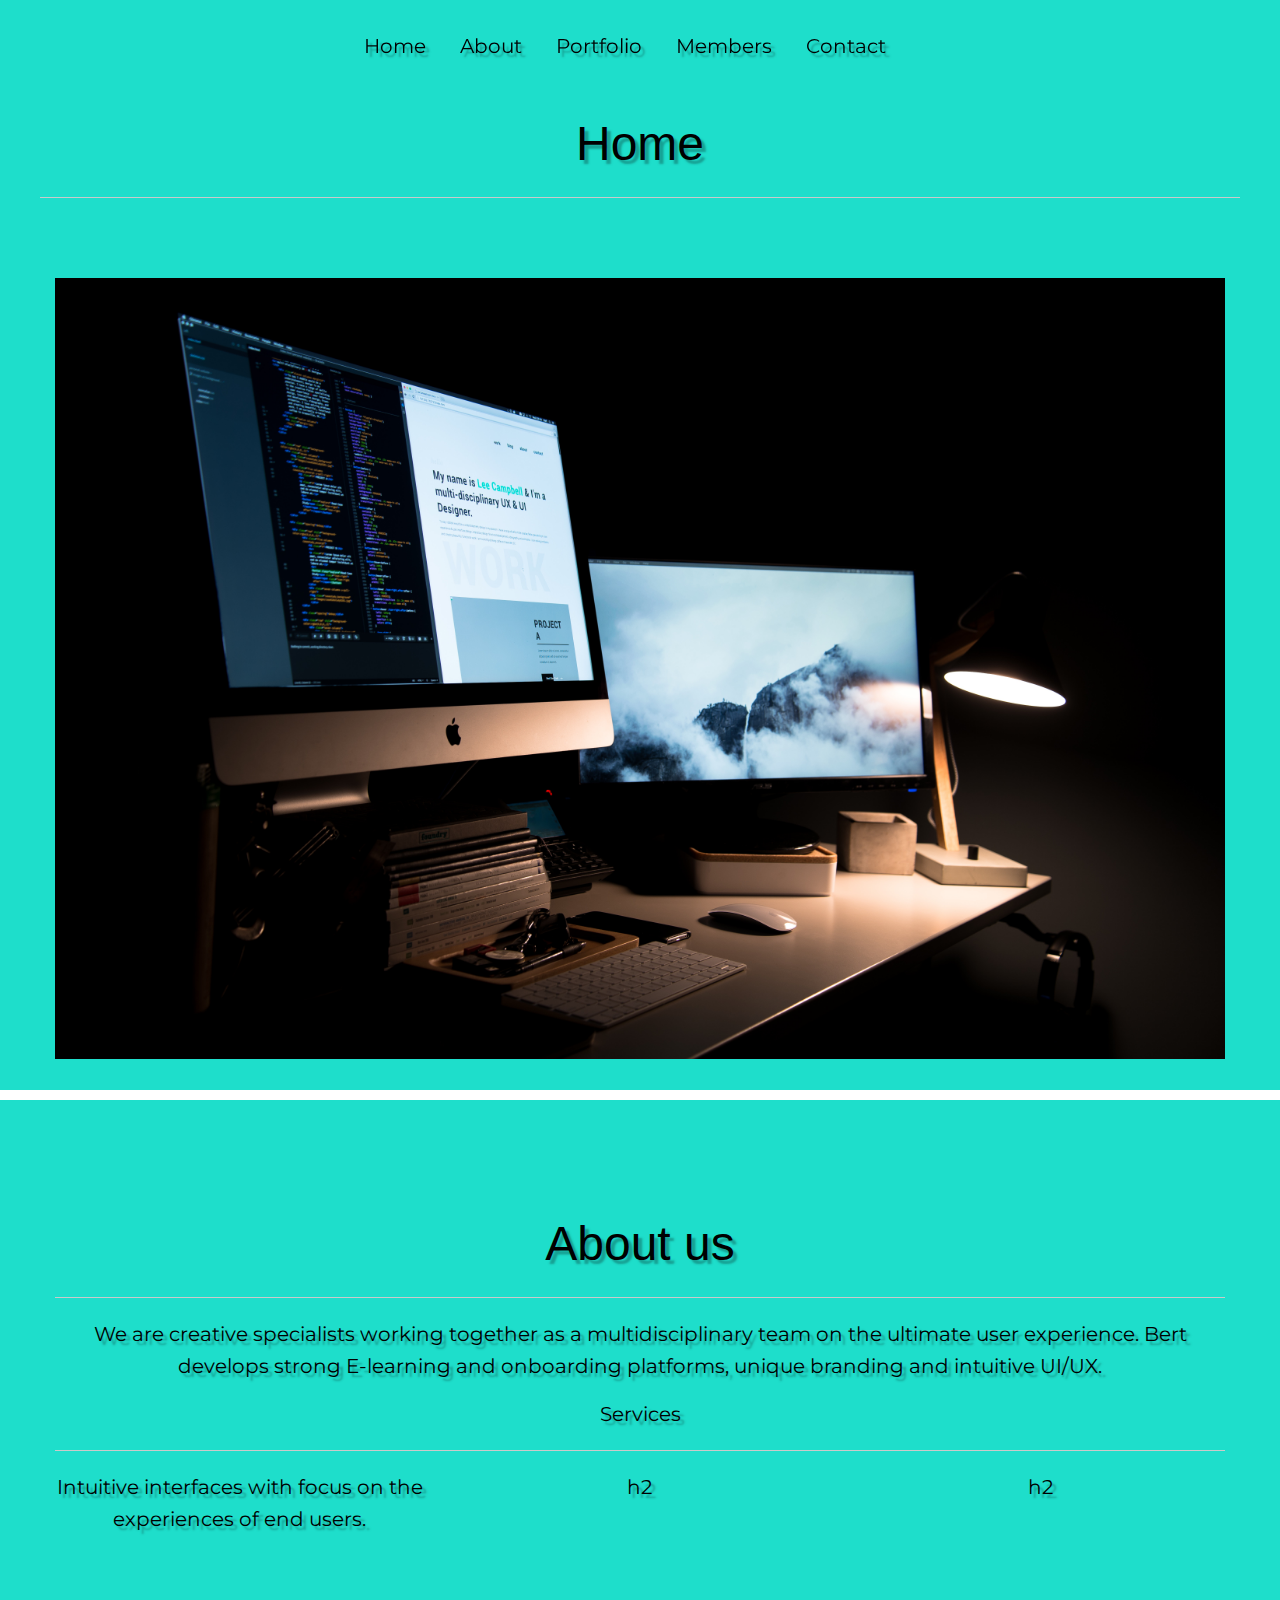
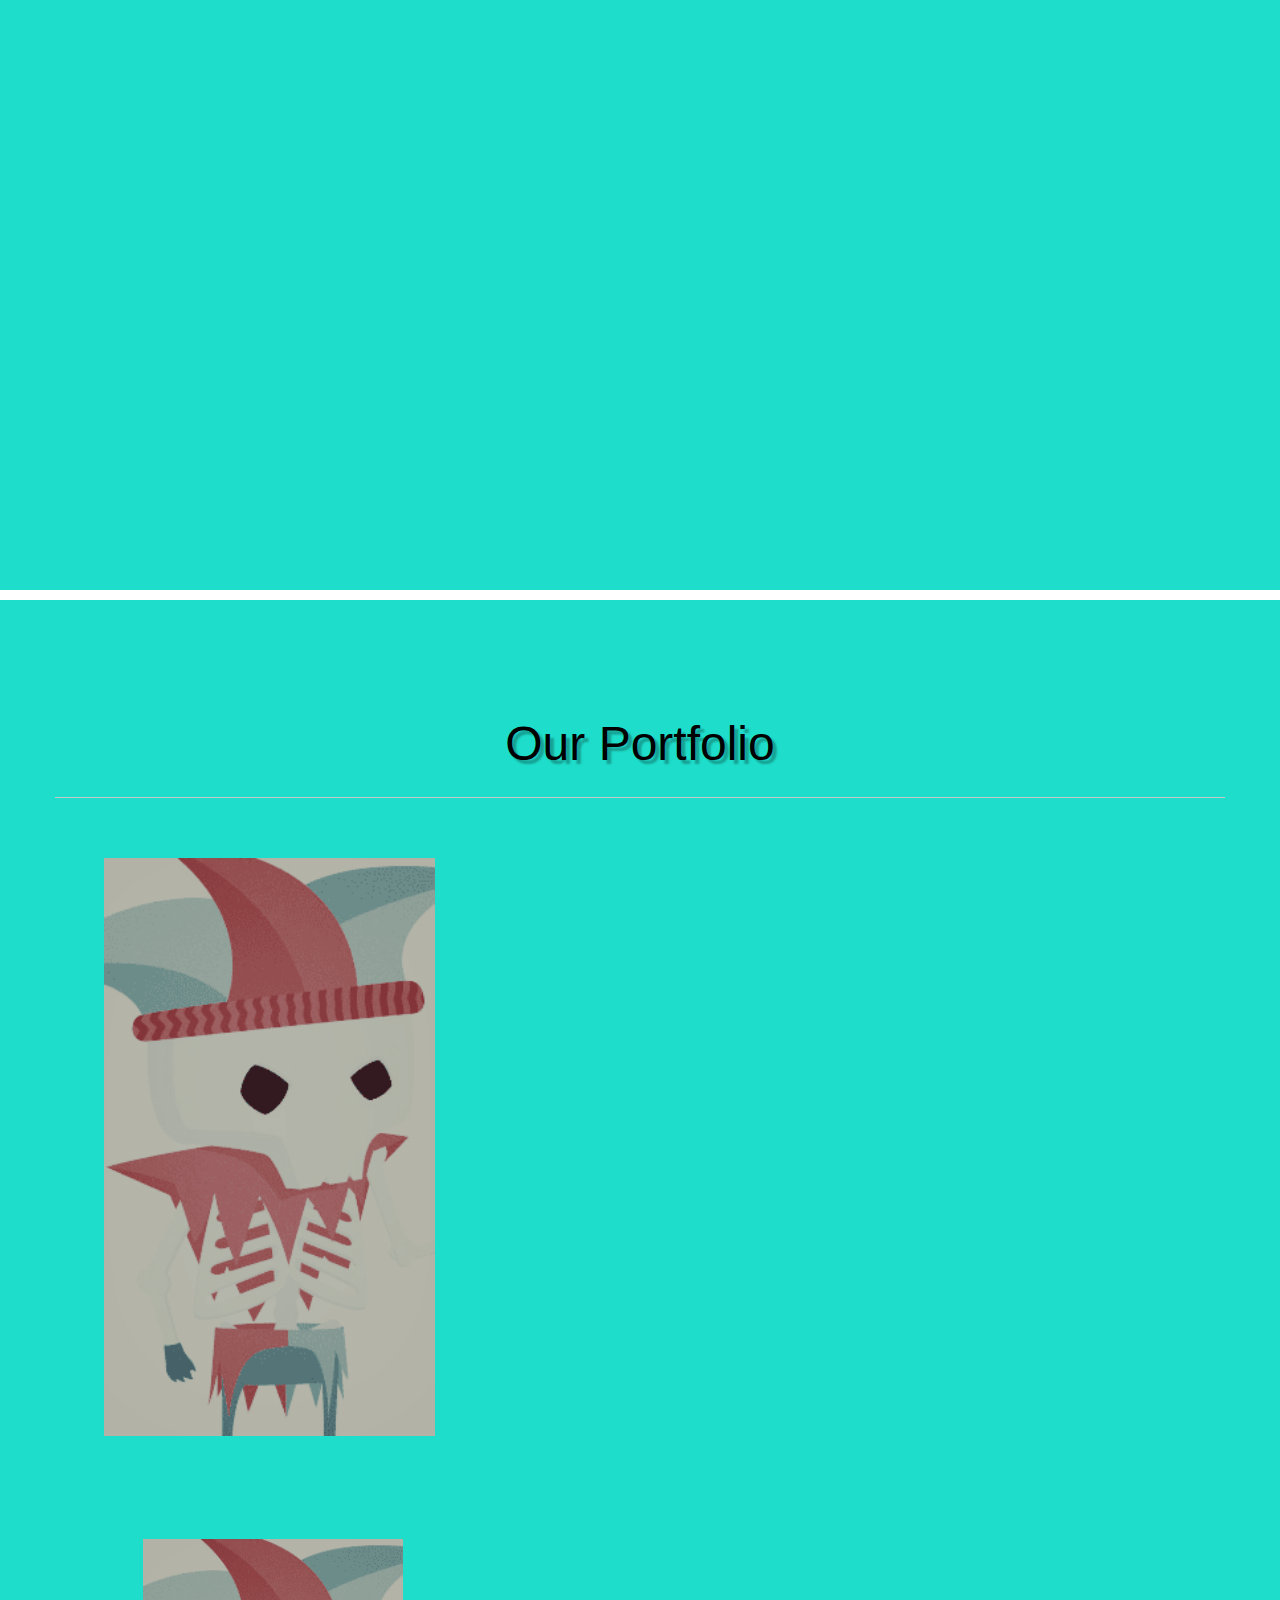
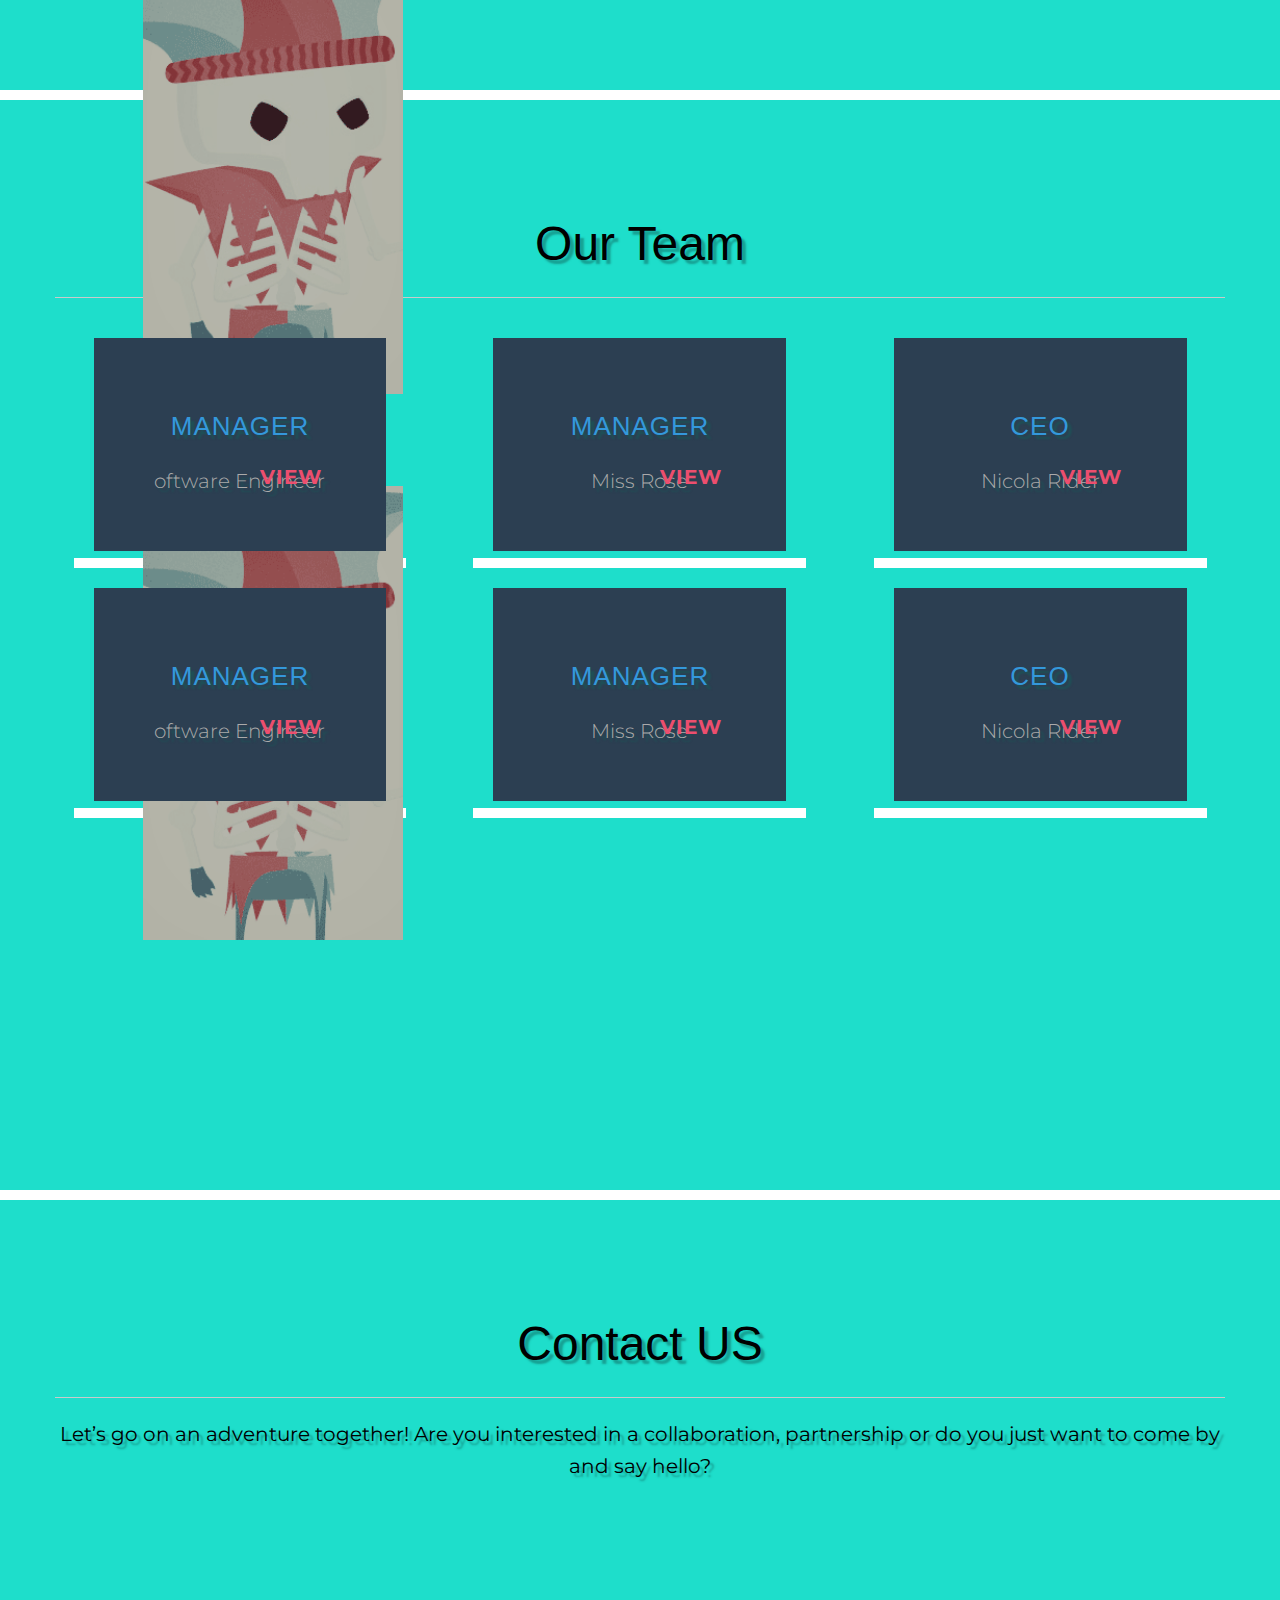
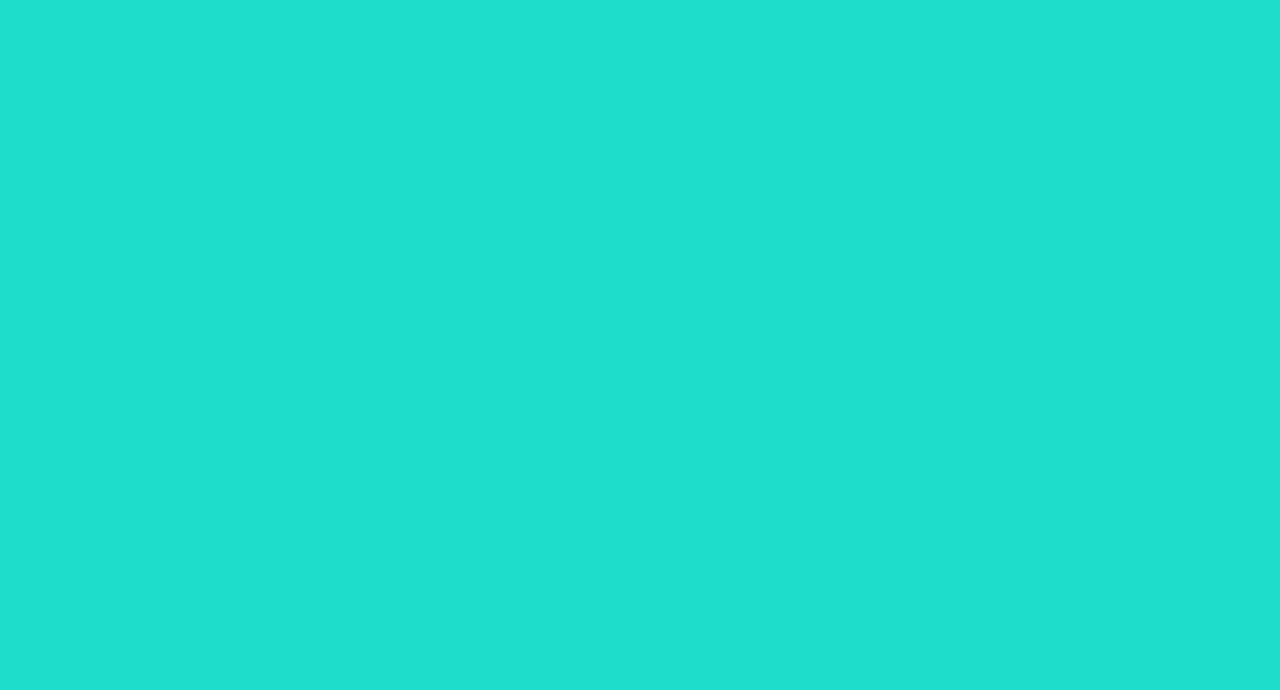
==== index.html @ 53233832 "edited members section" ====
<!doctype html>
<html class="no-js" lang="en" dir="ltr">

<head>
    <meta charset="utf-8">
    <meta http-equiv="x-ua-compatible" content="ie=edge">
    <meta name="viewport" content="width=device-width, initial-scale=1.0">
    <title>web design</title>
    <link rel="stylesheet" href="css/foundation.css">
    <link rel="stylesheet" href="css/app.css">
    <script src="js/modernizr.custom.js"></script>
</head>

<body>
    <nav class="main">
        <div class="row">
            <div class="large-12 columns">
                <ul>
                    <li><a href="#1">Home</a></li>
                    <li><a href="#2">About</a></li>
                    <li><a href="#3">Portfolio</a></li>
                    <li><a href="#4">Members</a></li>
                    <li><a href="#6">Contact</a></li>
                </ul>
            </div>
        </div>
    </nav>
    <!-- HOME-->
    <section id="1">
        <div class="row">
            <br>
            <br>
            <h1 class="p">Home</h1>
            <hr>
            <br>
            <div class="large-12 columns">
                <br> <img src="images/comp.jpg"> </div>
        </div>
    </section>
    <!--About us-->
    <section id="2">
        <div class="row">
            <div class="large-12 columns">
                <br>
                <br>
                <h1 class="p">About us</h1>
                <hr>
                <p>We are creative specialists working together as a multidisciplinary team on the ultimate user experience. Bert develops strong E-learning and onboarding platforms, unique branding and intuitive UI/UX.</p>
            </div>
        </div>
        <div class="row">
            <div class="large-12 columns">
                <p>Services</p>
                <hr> </div>
        </div>
        <div class="row">
            <div class="large-4 columns">
                <p>Intuitive interfaces with focus on the experiences of end users.</p>
            </div>
            <div class="large-4 columns">
                <p>h2</p>
            </div>
            <div class="large-4 columns">
                <p>h2</p>
            </div>
        </div>
    </section>
    <!--portfolio-->
    <section id="3" >
        <div class="row">
            <div class="large-12 columns">
                <br>
                <br>
                <h1 class="p">Our Portfolio</h1>
                <hr> </div>
        </div>
        <ul class="grid cs-style-4">
            <div class="row">
                <div class="large-4 colunm">
                    <li>
                        <figure> <img src="images/1.png" alt="img01">
                            <figcaption>
                                <h3>Camera</h3> <span>Jacob Cummings</span> <a href="http://dribbble.com/shots/1115632-Camera">Take a look</a> </figcaption>
                        </figure>
                    </li>
                    <li>
                        <figure>
                            <!-- ... -->
                        </figure>
                    </li>
                    <!-- ... -->
                </div>
                <div class="large-4 colunm">
                    <ul class="grid cs-style-4">
                        <li>
                            <figure> <img src="images/1.png" alt="img01">
                                <figcaption>
                                    <h3>Camera</h3> <span>Jacob Cummings</span> <a href="http://dribbble.com/shots/1115632-Camera">Take a look</a> </figcaption>
                            </figure>
                        </li>
                        <li>
                            <figure>
                                <!-- ... -->
                            </figure>
                        </li>
                        <!-- ... -->
                    </ul>
                </div>
                <div class="large-4 colunm">
                    <ul class="grid cs-style-4">
                        <li>
                            <figure> <img src="images/1.png" alt="img01">
                                <figcaption>
                                    <h3>Camera</h3> <span>Jacob Cummings</span> <a href="http://dribbble.com/shots/1115632-Camera">Take a look</a> </figcaption>
                            </figure>
                        </li>
                        <li>
                            <figure>
                                <!-- ... -->
                            </figure>
                        </li>
                        <!-- ... -->
                    </ul>
                </div>
            </div>
        </ul>
    </section>
    <!--members-->
    <section id="4">
        <div id="grid">
            <div class="row">
                <div class="large-12 columns">
                    <br>
                    <br>
                    <h1 class="p">Our Team</h1>
                    <hr> </div>
            </div>
            <div class="row">
                <div class="large-4 columns">
                    <!---->
                    <section class="grid clearfix">
                        <a href="#" data-path-hover="m 180,34.57627 -180,0 L 0,0 180,0 z">
                            <figure> <img src="images/pori.jpg" />
                                <svg viewBox="0 0 180 320" preserveAspectRatio="none">
                                    <path d="M 180,160 0,218 0,0 180,0 z" />
                                </svg>
                                <figcaption>
                                    <h2>manager</h2>
                                    <p>oftware Engineer </p>
                                    <button>View</button>
                                </figcaption>
                            </figure>
                        </a>
                        <!-- ... -->
                    </section>
                </div>
                <div class="large-4 columns">
                    <section class="grid clearfix">
                        <a href="#" data-path-hover="m 180,34.57627 -180,0 L 0,0 180,0 z">
                            <figure> <img src="images/pori.jpg" />
                                <svg viewBox="0 0 180 320" preserveAspectRatio="none">
                                    <path d="M 180,160 0,218 0,0 180,0 z" />
                                </svg>
                                <figcaption>
                                    <h2>Manager</h2>
                                    <p>Miss Rose</p>
                                    <button>View</button>
                                </figcaption>
                            </figure>
                        </a>
                        <!-- ... -->
                    </section>
                </div>
                <div class="large-4 columns">
                    <section class="grid clearfix">
                        <a href="#" data-path-hover="m 180,34.57627 -180,0 L 0,0 180,0 z">
                            <figure> <img src="images/pori.jpg" />
                                <svg viewBox="0 0 180 320" preserveAspectRatio="none">
                                    <path d="M 180,160 0,218 0,0 180,0 z" />
                                </svg>
                                <figcaption>
                                    <h2>CEO</h2>
                                    <p>Nicola Rider </p>
                                    <button>View</button>
                                </figcaption>
                            </figure>
                        </a>
                        <!-- ... -->
                    </section>
                </div>
            </div>
            <!--*members row two-->
            <div class="row">
                <div class="large-4 columns">
                    <section class="grid clearfix">
                        <a href="#" data-path-hover="m 180,34.57627 -180,0 L 0,0 180,0 z">
                            <figure> <img src="images/pori.jpg" />
                                <svg viewBox="0 0 180 320" preserveAspectRatio="none">
                                    <path d="M 180,160 0,218 0,0 180,0 z" />
                                </svg>
                                <figcaption>
                                    <h2>manager</h2>
                                    <p>oftware Engineer </p>
                                    <button>View</button>
                                </figcaption>
                            </figure>
                        </a>
                        <!-- ... -->
                    </section>
                </div>
                <div class="large-4 columns">
                    <section class="grid clearfix">
                        <a href="#" data-path-hover="m 180,34.57627 -180,0 L 0,0 180,0 z">
                            <figure> <img src="images/pori.jpg" />
                                <svg viewBox="0 0 180 320" preserveAspectRatio="none">
                                    <path d="M 180,160 0,218 0,0 180,0 z" />
                                </svg>
                                <figcaption>
                                    <h2>Manager</h2>
                                    <p>Miss Rose</p>
                                    <button>View</button>
                                </figcaption>
                            </figure>
                        </a>
                        <!-- ... -->
                    </section>
                </div>
                <div class="large-4 columns">
                    <section class="grid clearfix">
                        <a href="#" data-path-hover="m 180,34.57627 -180,0 L 0,0 180,0 z">
                            <figure> <img src="images/pori.jpg" />
                                <svg viewBox="0 0 180 320" preserveAspectRatio="none">
                                    <path d="M 180,160 0,218 0,0 180,0 z" />
                                </svg>
                                <figcaption>
                                    <h2>CEO</h2>
                                    <p>Nicola Rider </p>
                                    <button>View</button>
                                </figcaption>
                            </figure>
                        </a>
                        <!-- ... -->
                    </section>
                </div>
            </div>
        </div>
    </section>
    <!--Contact -->
    <section id="6">
        <div class="row">
            <div class="large-12 columns">
                <br>
                <br>
                <h1 class="p">Contact US</h1>
                <hr>
                <p>Let’s go on an adventure together! Are you interested in a collaboration, partnership or do you just want to come by and say hello?</p>
            </div>
        </div>
    </section>
    <script src="//ajax.googleapis.com/ajax/libs/jquery/1.10.2/jquery.min.js"></script>
    <script src="js/vendor/jquery.js"></script>
    <script src="js/vendor/what-input.js"></script>
    <script src="js/vendor/foundation.js"></script>
    <script src="js/app.js"></script>
    <script src="js/toucheffects.js"></script>
</body>

</html>
---- css/app.css ----
@import "compass/css3";

@import url(http://fonts.googleapis.com/css?family=Montserrat);
body {
  background: #1edecb;
  color: #fff;
  font-family: 'Montserrat', sans-serif;
  text-shadow: 4px 4px 2px rgba(15, 100, 91, .5);
  padding:0;
  margin: 0;
  text-align: center;
}

nav.main{
    position: fixed;
    background: darken(#1edecb , 20%);
    width:100%;
    padding: 30px;
    top:0px;
}
    ul{
        padding:0;
        list-style:none;
        margin:0;
        display:inline-block;
      
}
        li {
            display: inline-block;
            margin-right: 30px;
}
            a {
                font-size: 20px;
                color: black;
                text-decoration: none;
            }

section {
  font-size: 20px;
  margin-top:50px;
  height: 1050px;
  border-bottom: 10px solid #fff;
color: black;
}
img{
   max-width: 100%;
}
   
.p{
 color:black;   
}
/*members sections*/
.grid {
	margin: 50px;
	max-width: 1000px;
	width:90%;
    height: 250px;
}
.grid a {
	max-width: 250px;
	width: 25%;
	color: #333;
}
.grid a:nth-child(odd) {
	margin: 30px 0 -30px 0;
}
.grid figure {
	position: relative;
	overflow: hidden;
	margin: 5px;
	background: #333;
}
.grid figure img {
	position: relative;
	display: block;
	width: 100%;
	opacity: 0.7;
	transition: opacity 0.3s;
}
.grid figcaption {
	position: absolute;
	top: 0;
	z-index: 11;
	padding: 10px;
	width: 100%;
	height: 100%;
	
}
.grid figcaption h2 {
	margin: 0 0 20px 0;
	color: #3498db;
	text-transform: uppercase;
	letter-spacing: 1px;
	font-weight: 300;
	font-size: 130%;
	transition: transform 0.3s;
}

.grid figcaption p {
	padding: 0 20px;
	color: #aaa;
	font-weight: 300;
	transition: opacity 0.3s, transform 0.3s;
}

.grid figcaption h2,
.grid figcaption p {
	transform: translateY(50px);
}
.grid figure button {
	position: absolute;
	padding: 4px 20px;
	border: none;
	text-transform: uppercase;
	letter-spacing: 1px;
	font-weight: bold;
	transition: opacity 0.3s, transform 0.3s;
}
.grid figcaption,
.grid figcaption h2,
.grid figcaption p,
.grid figure button {
	backface-visibility: hidden;
}
.grid svg {
	position: absolute;
	top: -1px; /* fixes rendering issue in FF */
	z-index: 10;
	width: 100%;
	height: 100%;
}
.grid svg path {
	fill: #fff;
}
.grid a:hover figure img {
	opacity: 1;
}

.grid a:hover figcaption h2,
.grid a:hover figcaption p {
	transform: translateY(0);
}

.grid a:hover figcaption p {
	opacity: 0;
}
.demo-1 body {
	background: #3498db;
}

.demo-1 .grid figure button,
.demo-3 .grid figure button {
	top: 50%;
	left: 50%;
	border: 3px solid #fff;
	background: transparent;
	color: #fff;
	opacity: 0;
	transform: translateY(-50%) translateX(-50%) scale(0.25);
}

.demo-1 .grid a:hover figure button,
.demo-3 .grid a:hover figure button {
	opacity: 1;
	transform: translateY(-50%) translateX(-50%) scale(1);
}
.demo-1 body {
	background: #3498db;
}

.demo-1 .grid figure button,
.demo-3 .grid figure button {
	top: 50%;
	left: 50%;
	border: 3px solid #fff;
	background: transparent;
	color: #fff;
	opacity: 0;
	transform: translateY(-50%) translateX(-50%) scale(0.25);
}

.demo-1 .grid a:hover figure button,
.demo-3 .grid a:hover figure button {
	opacity: 1;
	transform: translateY(-50%) translateX(-50%) scale(1);
}

/*portfolio*/
.grid {
	padding: 20px 20px 100px 20px;
	max-width: 1300px;
	margin: 0 auto;
	list-style: none;
	text-align: center;
}

.grid li {
	display: inline-block;
	width: 400px;
	margin: 0;
	padding: 20px;
	text-align: left;
	position: relative;
}
.grid figure {
	margin: 0;
	position: relative;
}
.grid figure img {
	max-width: 100%;
	display: block;
	position: relative;
}
.grid figcaption {
	position: absolute;
	top: 0;
	left: 0;
	padding: 20px;
	background: #2c3f52;;
	color: #ed4e6e;
}
.grid figcaption h3 {
	margin: 0;
	padding: 0;
	color: #fff;
}

.grid figcaption span:before {
	content: 'by ';
}
.grid figcaption a {
	text-align: center;
	padding: 5px 10px;
	border-radius: 2px;
	display: inline-block;
	background: #ed4e6e;
	color: #fff;
}
@media screen and (max-width: 31.5em) 
	.grid {
		padding: 10px 10px 100px 10px;
	}
	.grid li {
		width: 100%;
		min-width: 300px;
	}
}
.cs-style-4 li {
	perspective: 1700px;
	perspective-origin: 0 50%;
}
.cs-style-4 figure {
	transform-style: preserve-3d;
}
.cs-style-4 figure > div {
	overflow: hidden;
}
.cs-style-4 figure img {
	transition: transform 0.4s;
}

.no-touch .cs-style-4 figure:hover img,
.cs-style-4 figure.cs-hover img {
	transform: translateX(25%);
}
.cs-style-4 figcaption {
	height: 100%;
	width: 50%;
	opacity: 0;
	backface-visibility: hidden;
	transform-origin: 0 0;
	transform: rotateY(-90deg);
	transition: transform 0.4s, opacity 0.1s 0.3s;
}
.no-touch .cs-style-4 figure:hover figcaption,
.cs-style-4 figure.cs-hover figcaption {
	opacity: 1;
	transform: rotateY(0deg);
	transition: transform 0.4s, opacity 0.1s;
}
.cs-style-4 figcaption a {
	position: absolute;
	bottom: 20px;
	right: 20px;
}
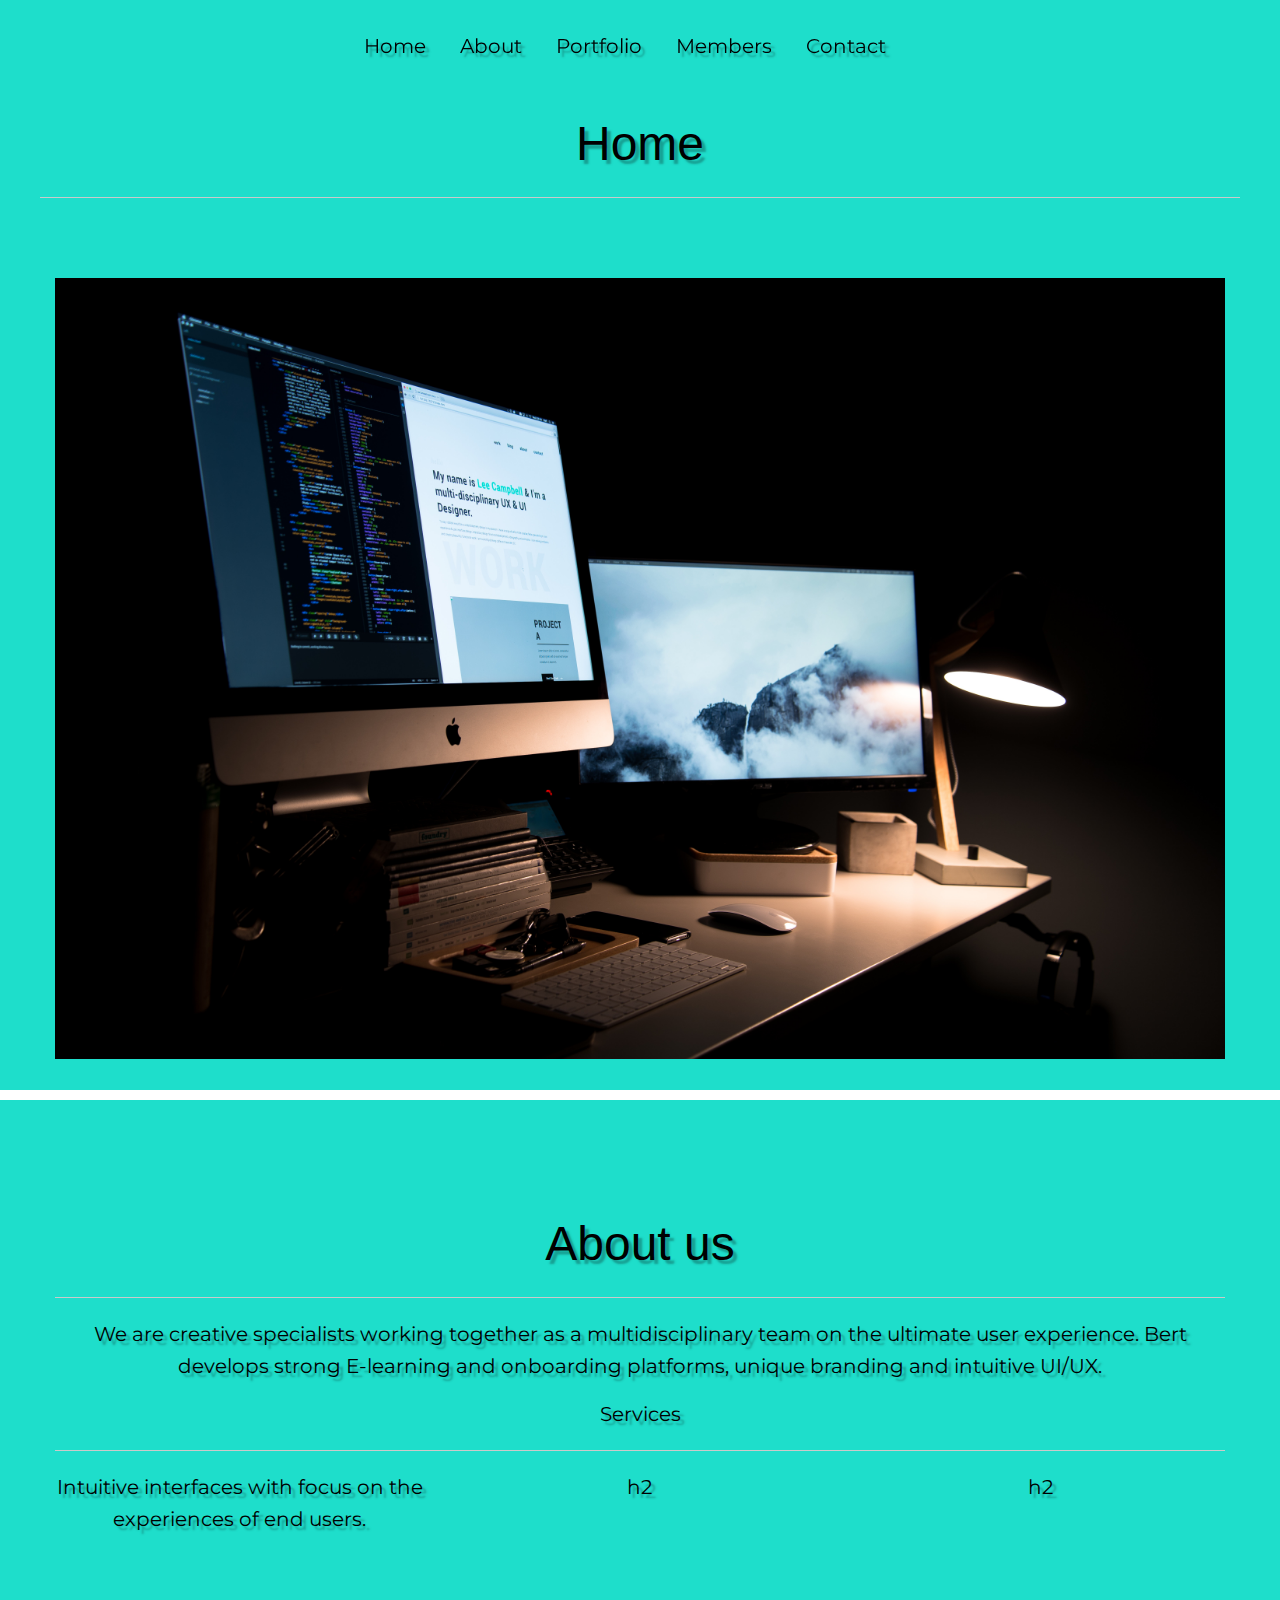
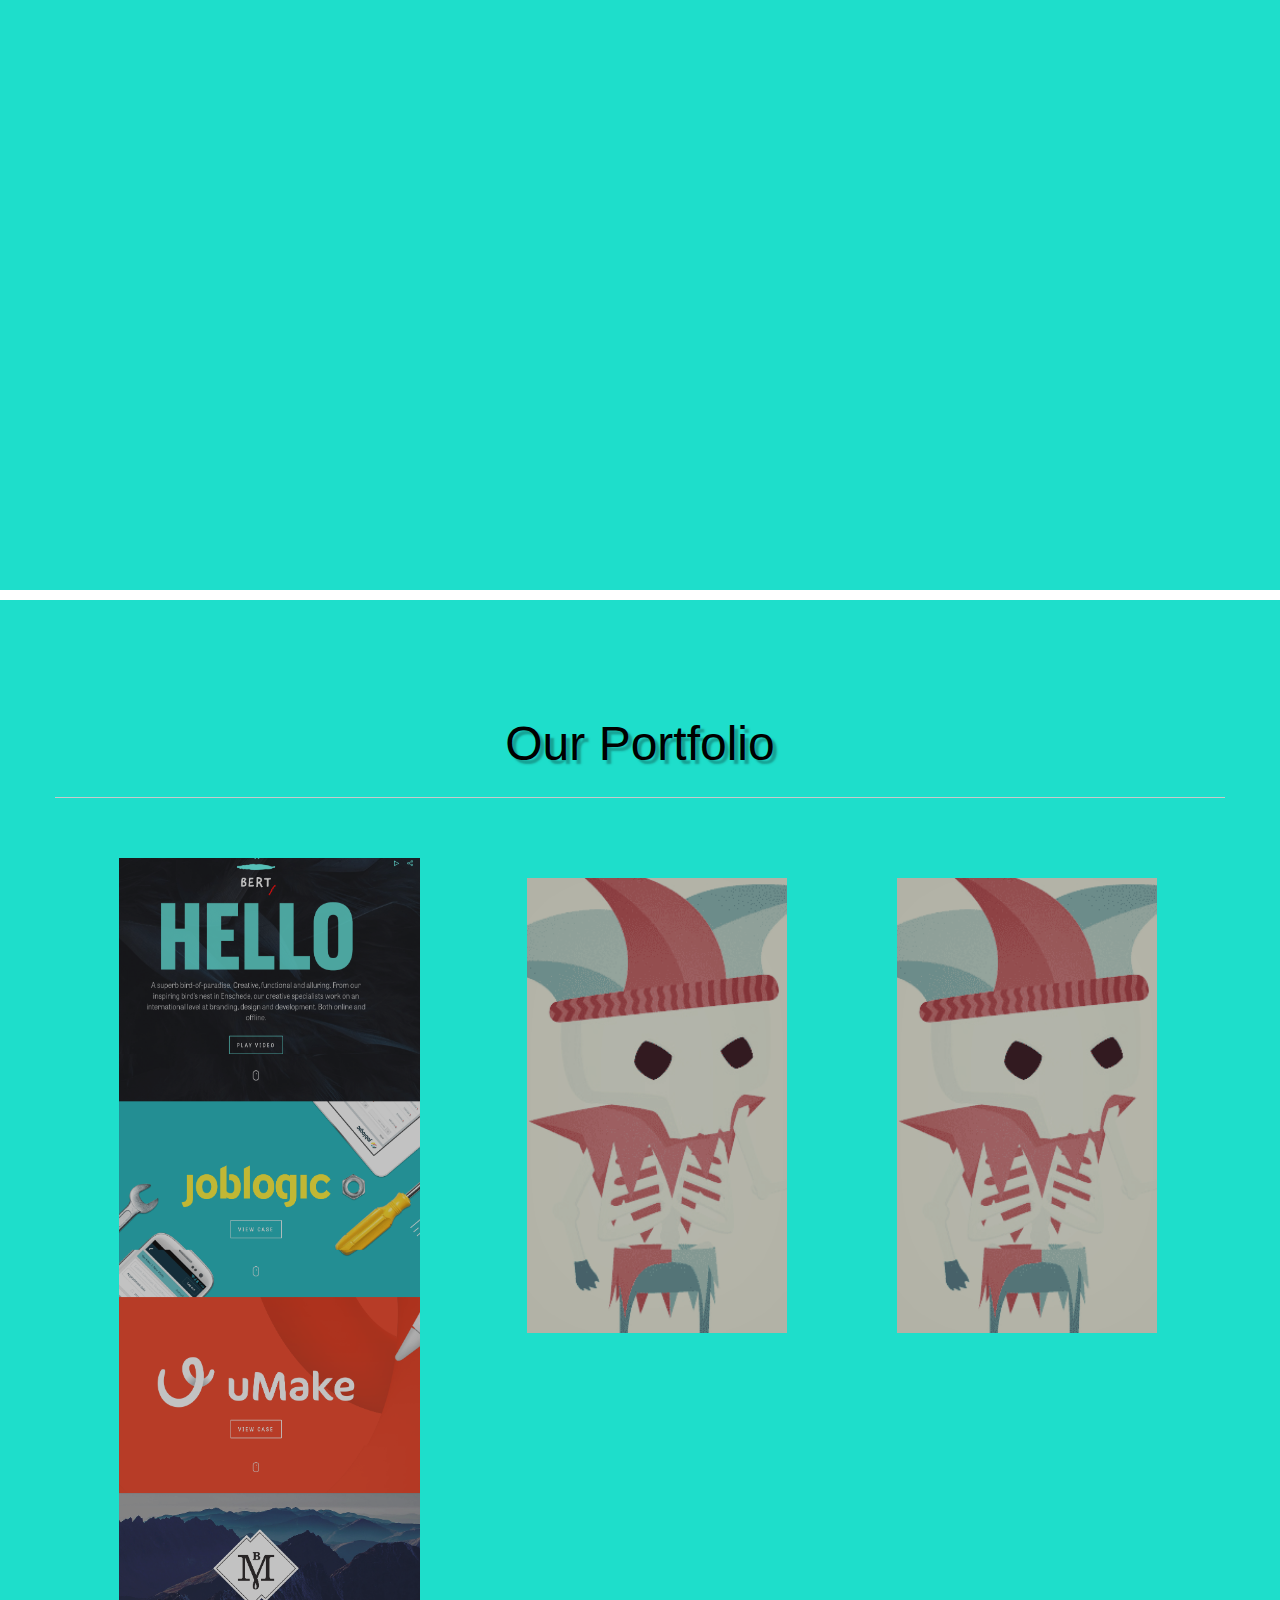
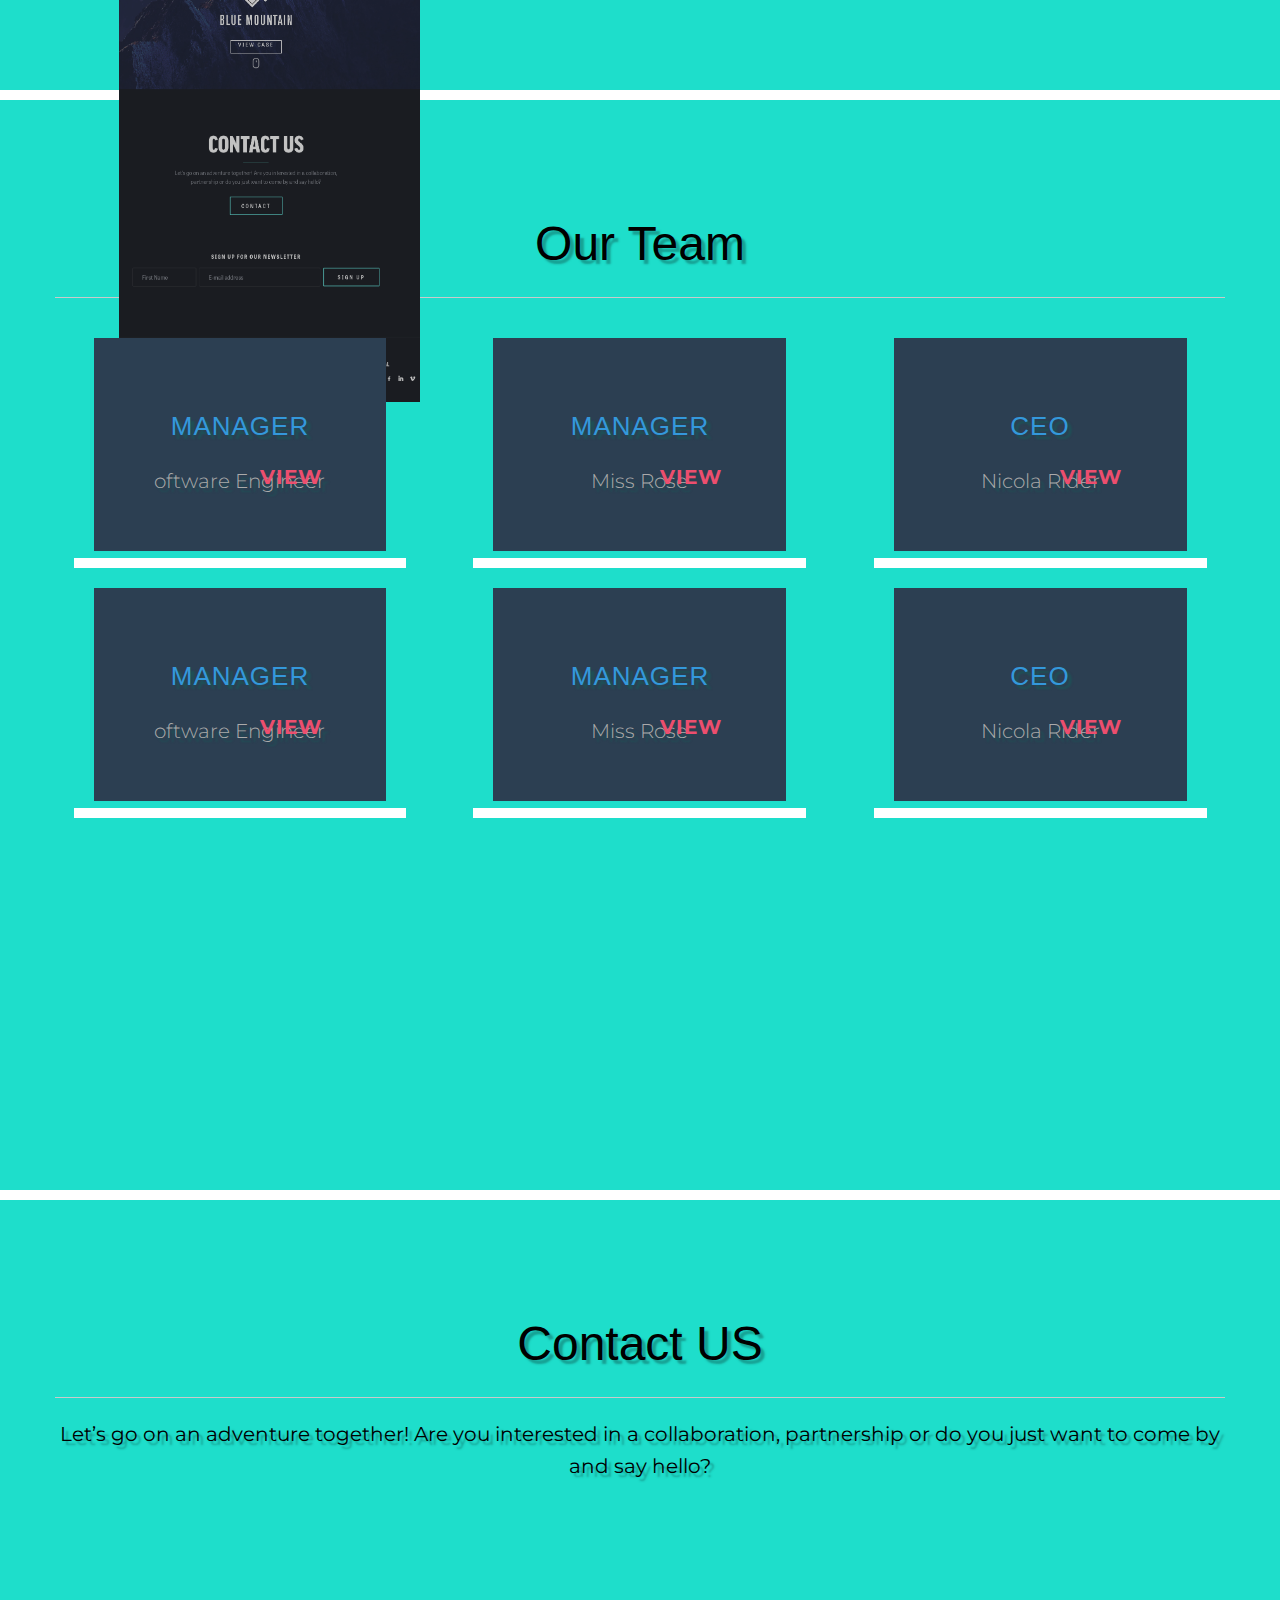
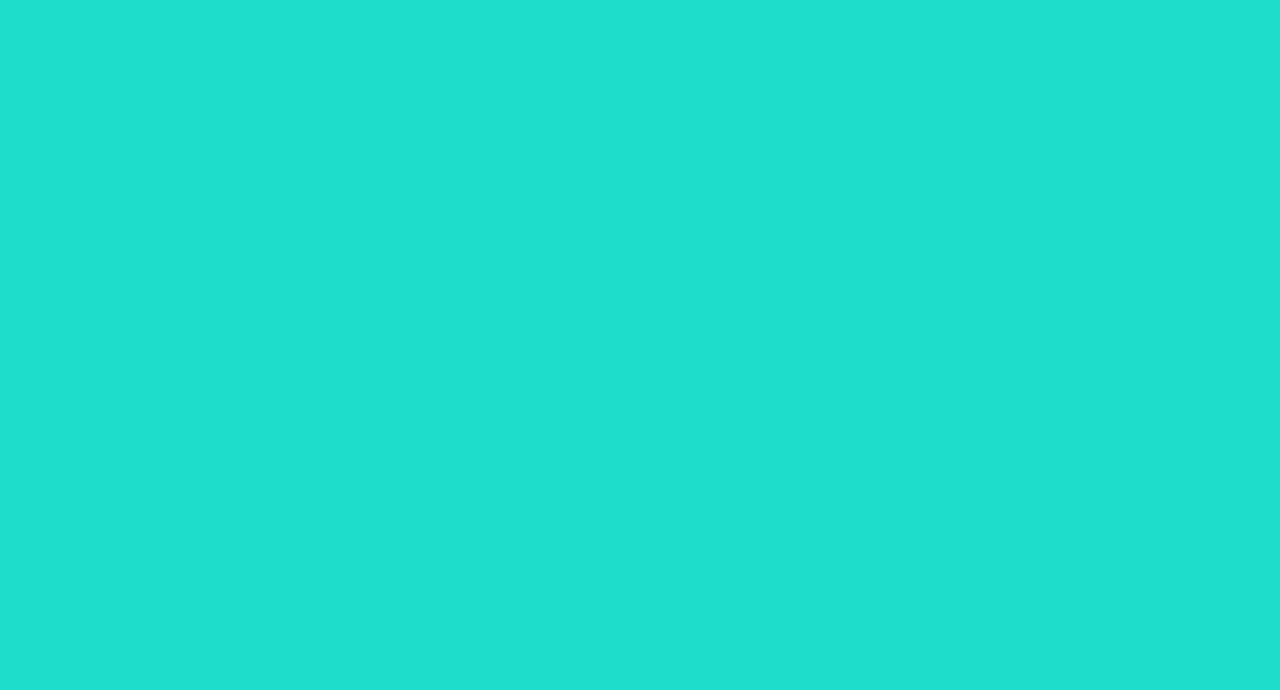
==== commit 23be86a1: "edited portfolio section" ====
--- a/index.html
+++ b/index.html
@@ -76,9 +76,9 @@
         </div>
         <ul class="grid cs-style-4">
             <div class="row">
-                <div class="large-4 colunm">
+                <div class="large-4 columns">
                     <li>
-                        <figure> <img src="images/1.png" alt="img01">
+                        <figure> <img src="images/download.png" alt="img01">
                             <figcaption>
                                 <h3>Camera</h3> <span>Jacob Cummings</span> <a href="http://dribbble.com/shots/1115632-Camera">Take a look</a> </figcaption>
                         </figure>
@@ -90,7 +90,7 @@
                     </li>
                     <!-- ... -->
                 </div>
-                <div class="large-4 colunm">
+                <div class="large-4 columns">
                     <ul class="grid cs-style-4">
                         <li>
                             <figure> <img src="images/1.png" alt="img01">
@@ -106,7 +106,7 @@
                         <!-- ... -->
                     </ul>
                 </div>
-                <div class="large-4 colunm">
+                <div class="large-4 columns">
                     <ul class="grid cs-style-4">
                         <li>
                             <figure> <img src="images/1.png" alt="img01">
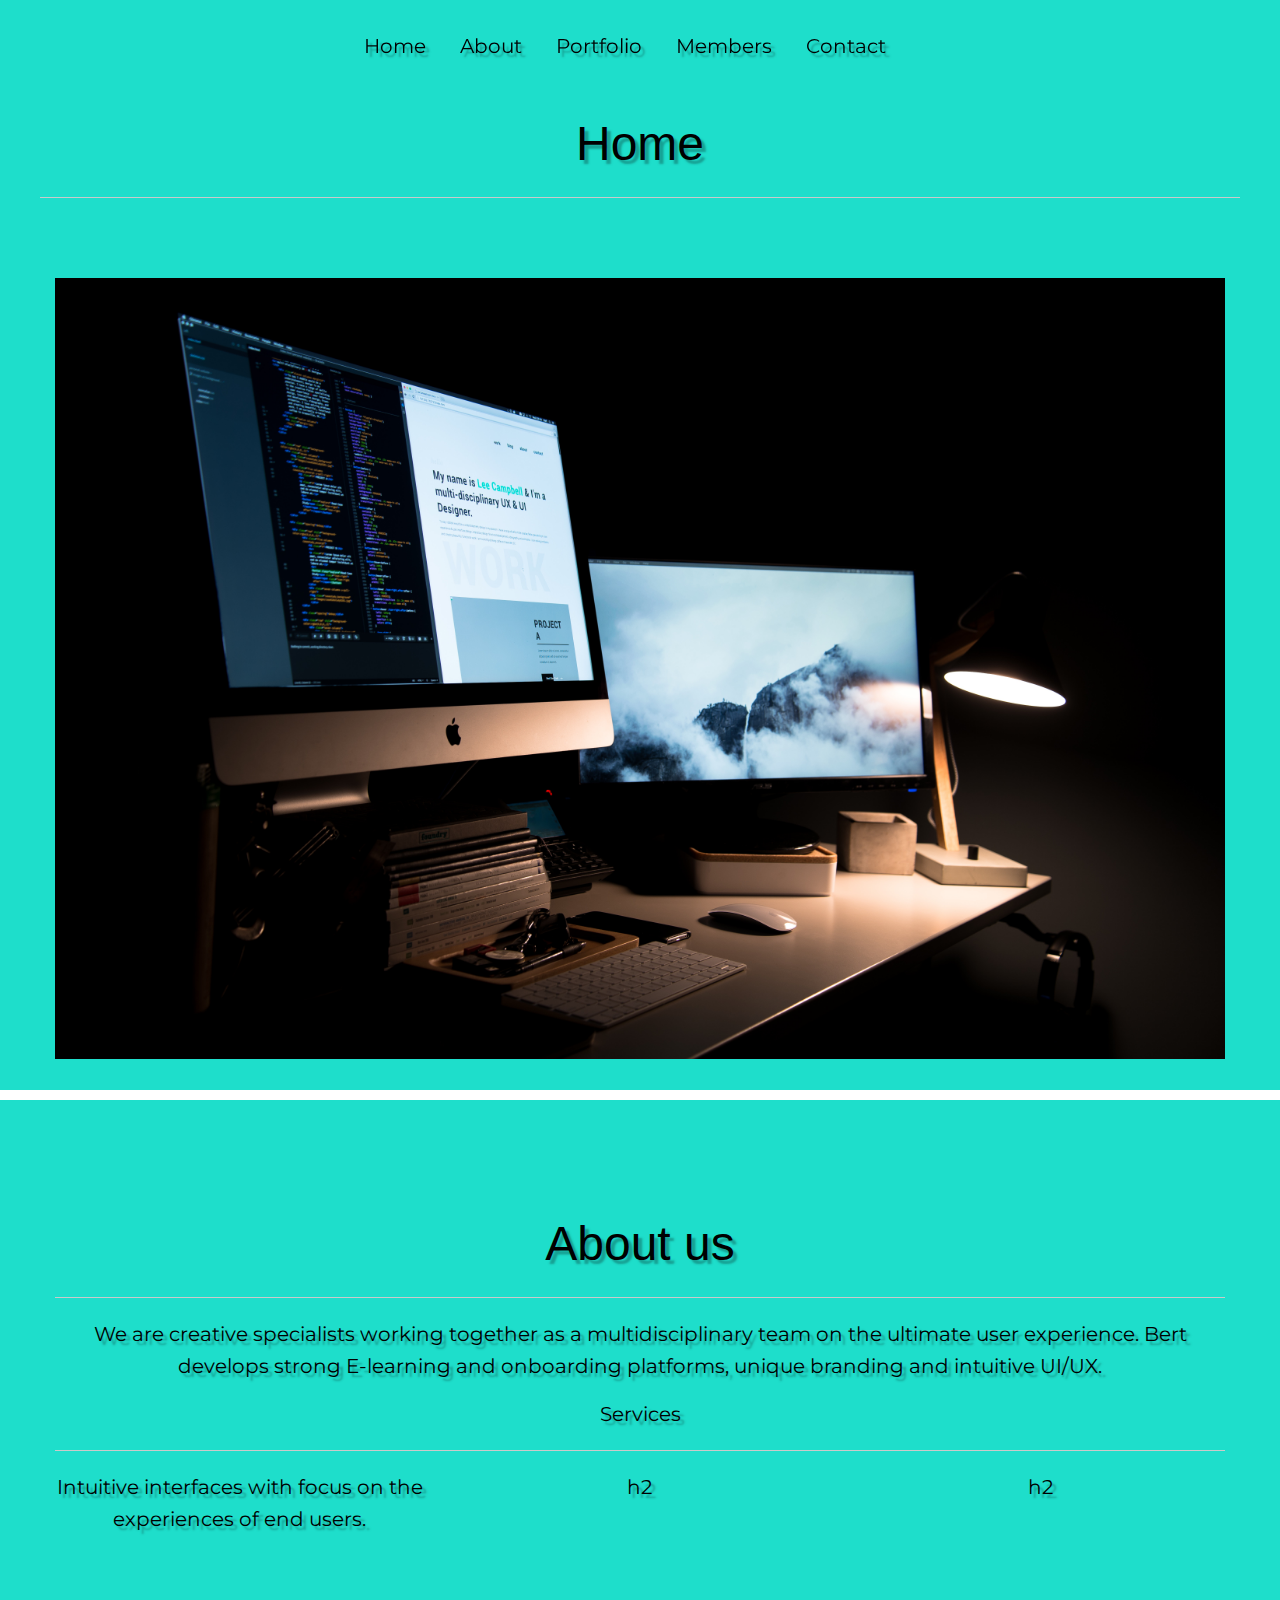
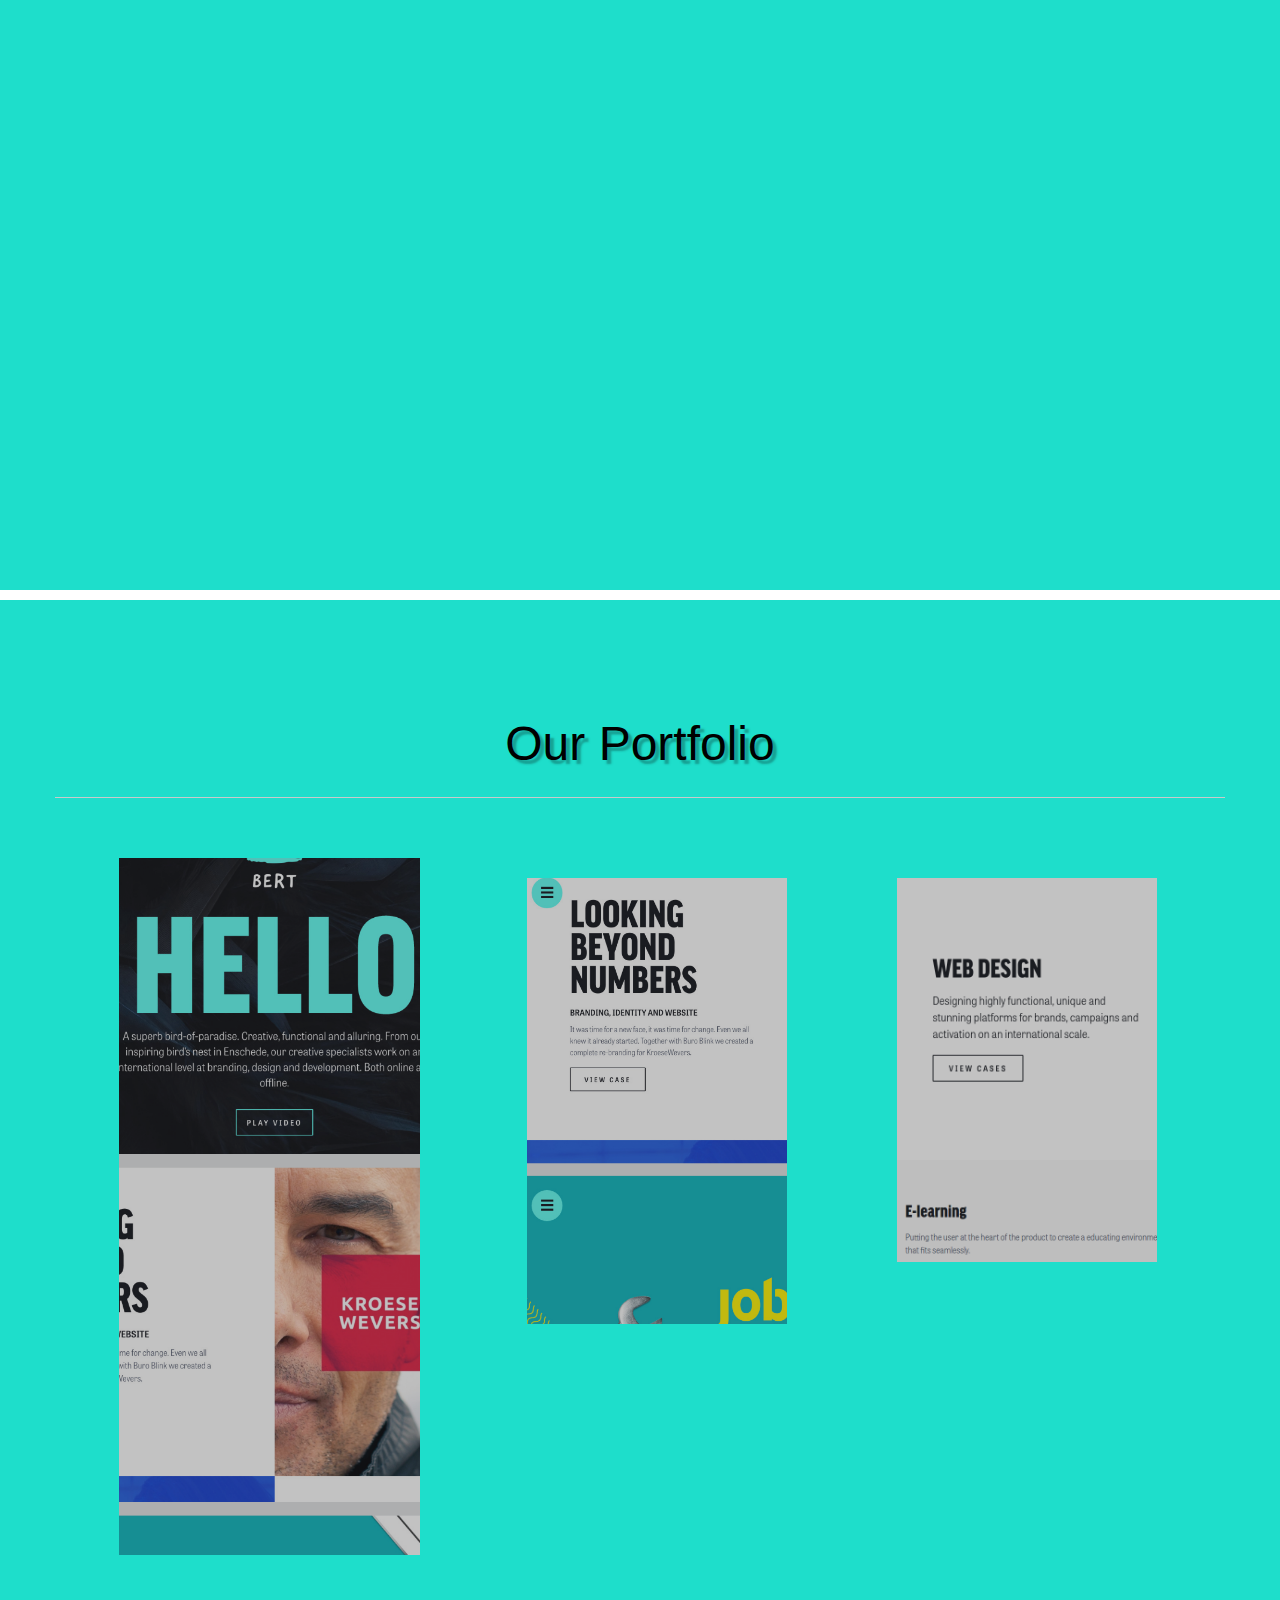
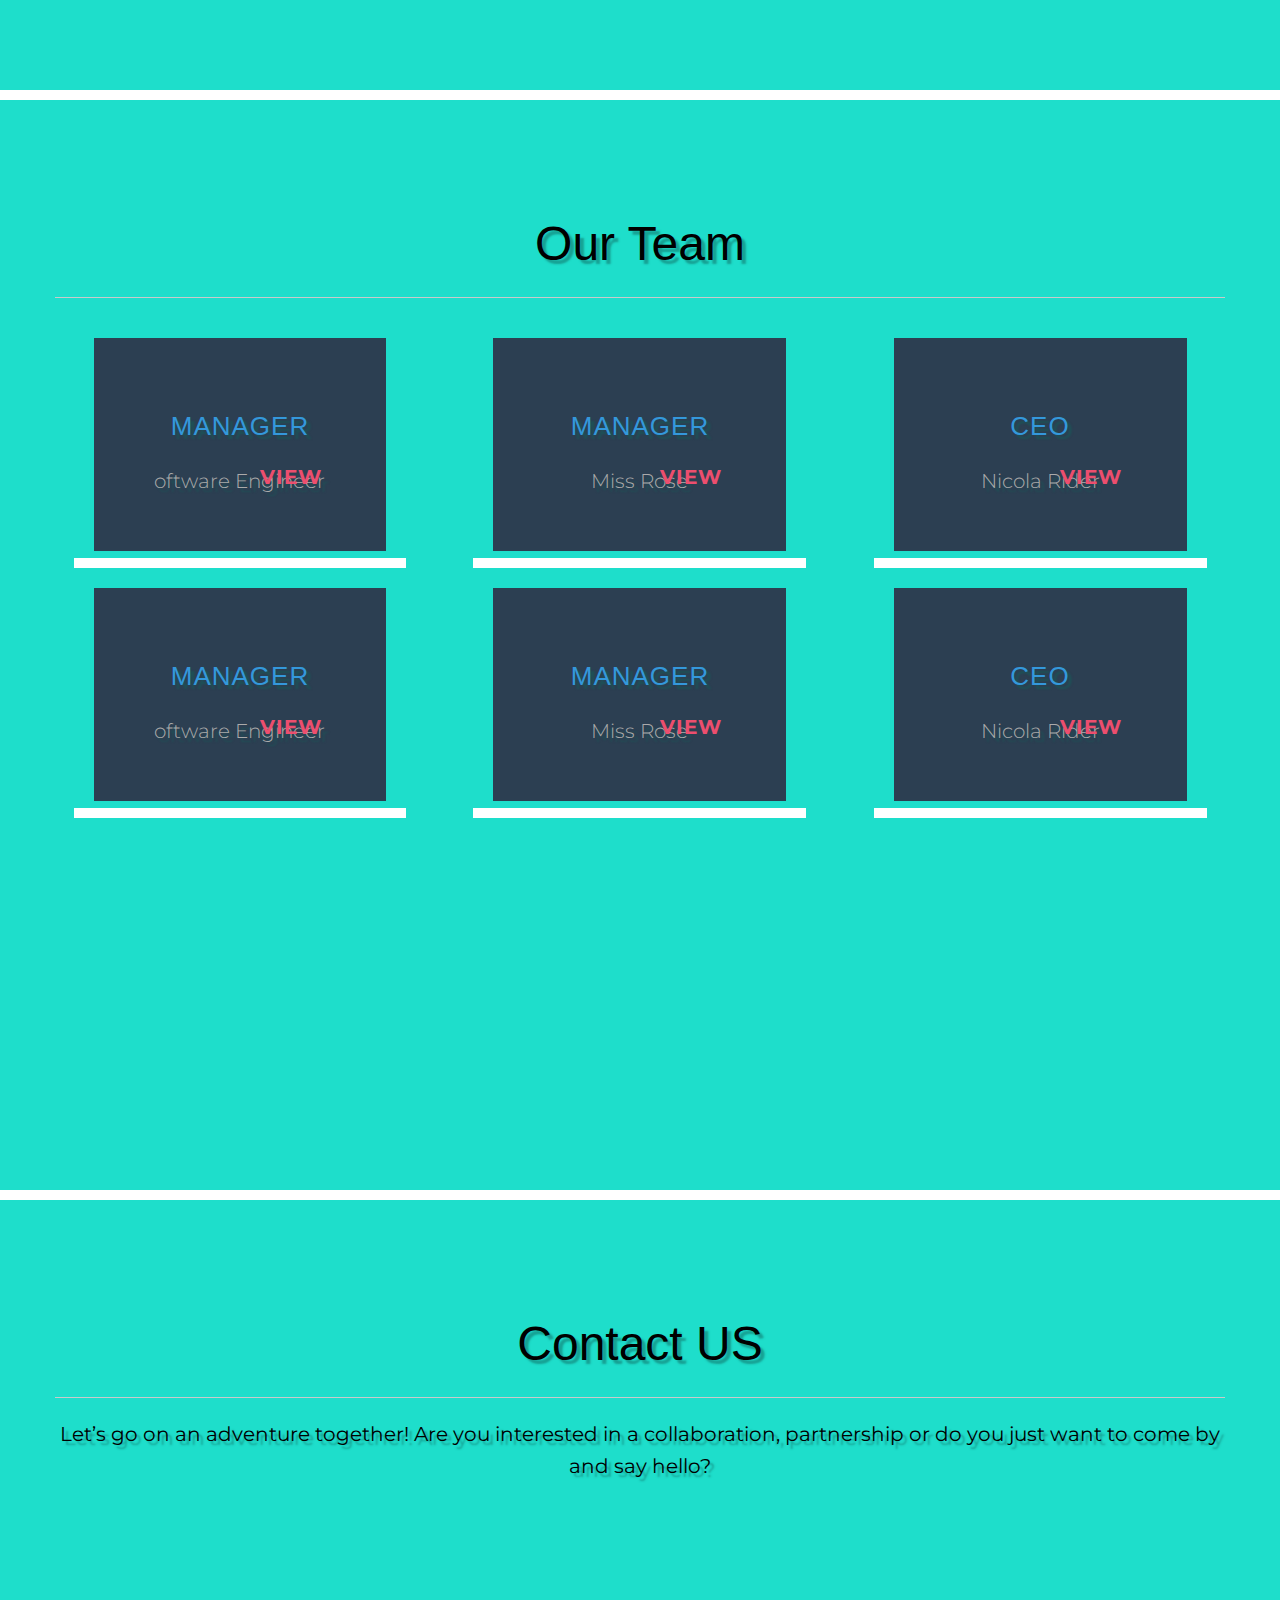
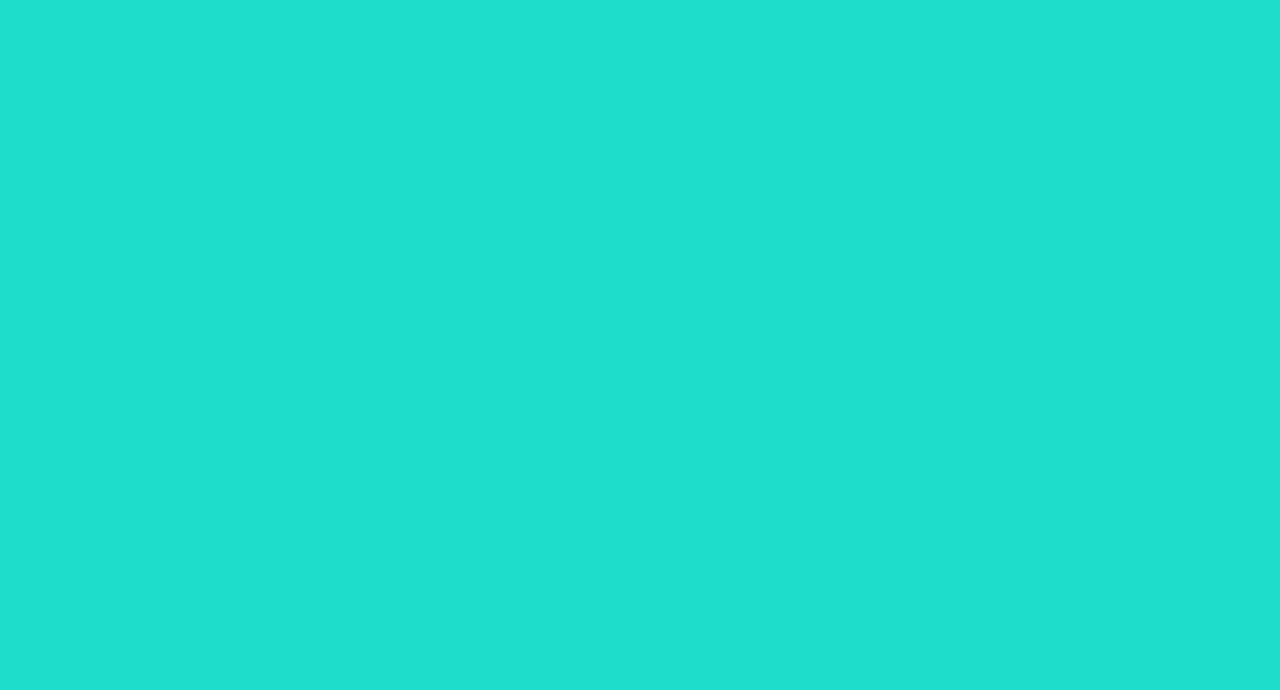
==== commit 46b44819: "edited portfolio section" ====
--- a/index.html
+++ b/index.html
@@ -78,9 +78,9 @@
             <div class="row">
                 <div class="large-4 columns">
                     <li>
-                        <figure> <img src="images/download.png" alt="img01">
+                        <figure> <img src="images/download%20(1).png" alt="img01">
                             <figcaption>
-                                <h3>Camera</h3> <span>Jacob Cummings</span> <a href="http://dribbble.com/shots/1115632-Camera">Take a look</a> </figcaption>
+                                <h3>Design</h3> <span> Us.Thats how we do it</span> <a href="http://dribbble.com/shots/1115632-Camera">Take a look</a> </figcaption>
                         </figure>
                     </li>
                     <li>
@@ -93,9 +93,9 @@
                 <div class="large-4 columns">
                     <ul class="grid cs-style-4">
                         <li>
-                            <figure> <img src="images/1.png" alt="img01">
-                                <figcaption>
-                                    <h3>Camera</h3> <span>Jacob Cummings</span> <a href="http://dribbble.com/shots/1115632-Camera">Take a look</a> </figcaption>
+                            <figure> <img src="images/download%20(2).png" alt="img01">
+                                <figcaption>
+                                    <h3>Design</h3> <span>Us .Thats how we do it</span> <a href="http://dribbble.com/shots/1115632-Camera">Take a look</a> </figcaption>
                             </figure>
                         </li>
                         <li>
@@ -109,9 +109,9 @@
                 <div class="large-4 columns">
                     <ul class="grid cs-style-4">
                         <li>
-                            <figure> <img src="images/1.png" alt="img01">
-                                <figcaption>
-                                    <h3>Camera</h3> <span>Jacob Cummings</span> <a href="http://dribbble.com/shots/1115632-Camera">Take a look</a> </figcaption>
+                            <figure> <img src="images/download%20(3).png" alt="img01">
+                                <figcaption>
+                                    <h3>Design</h3> <span>Thats how we do it</span> <a href="http://dribbble.com/shots/1115632-Camera">Take a look</a> </figcaption>
                             </figure>
                         </li>
                         <li>
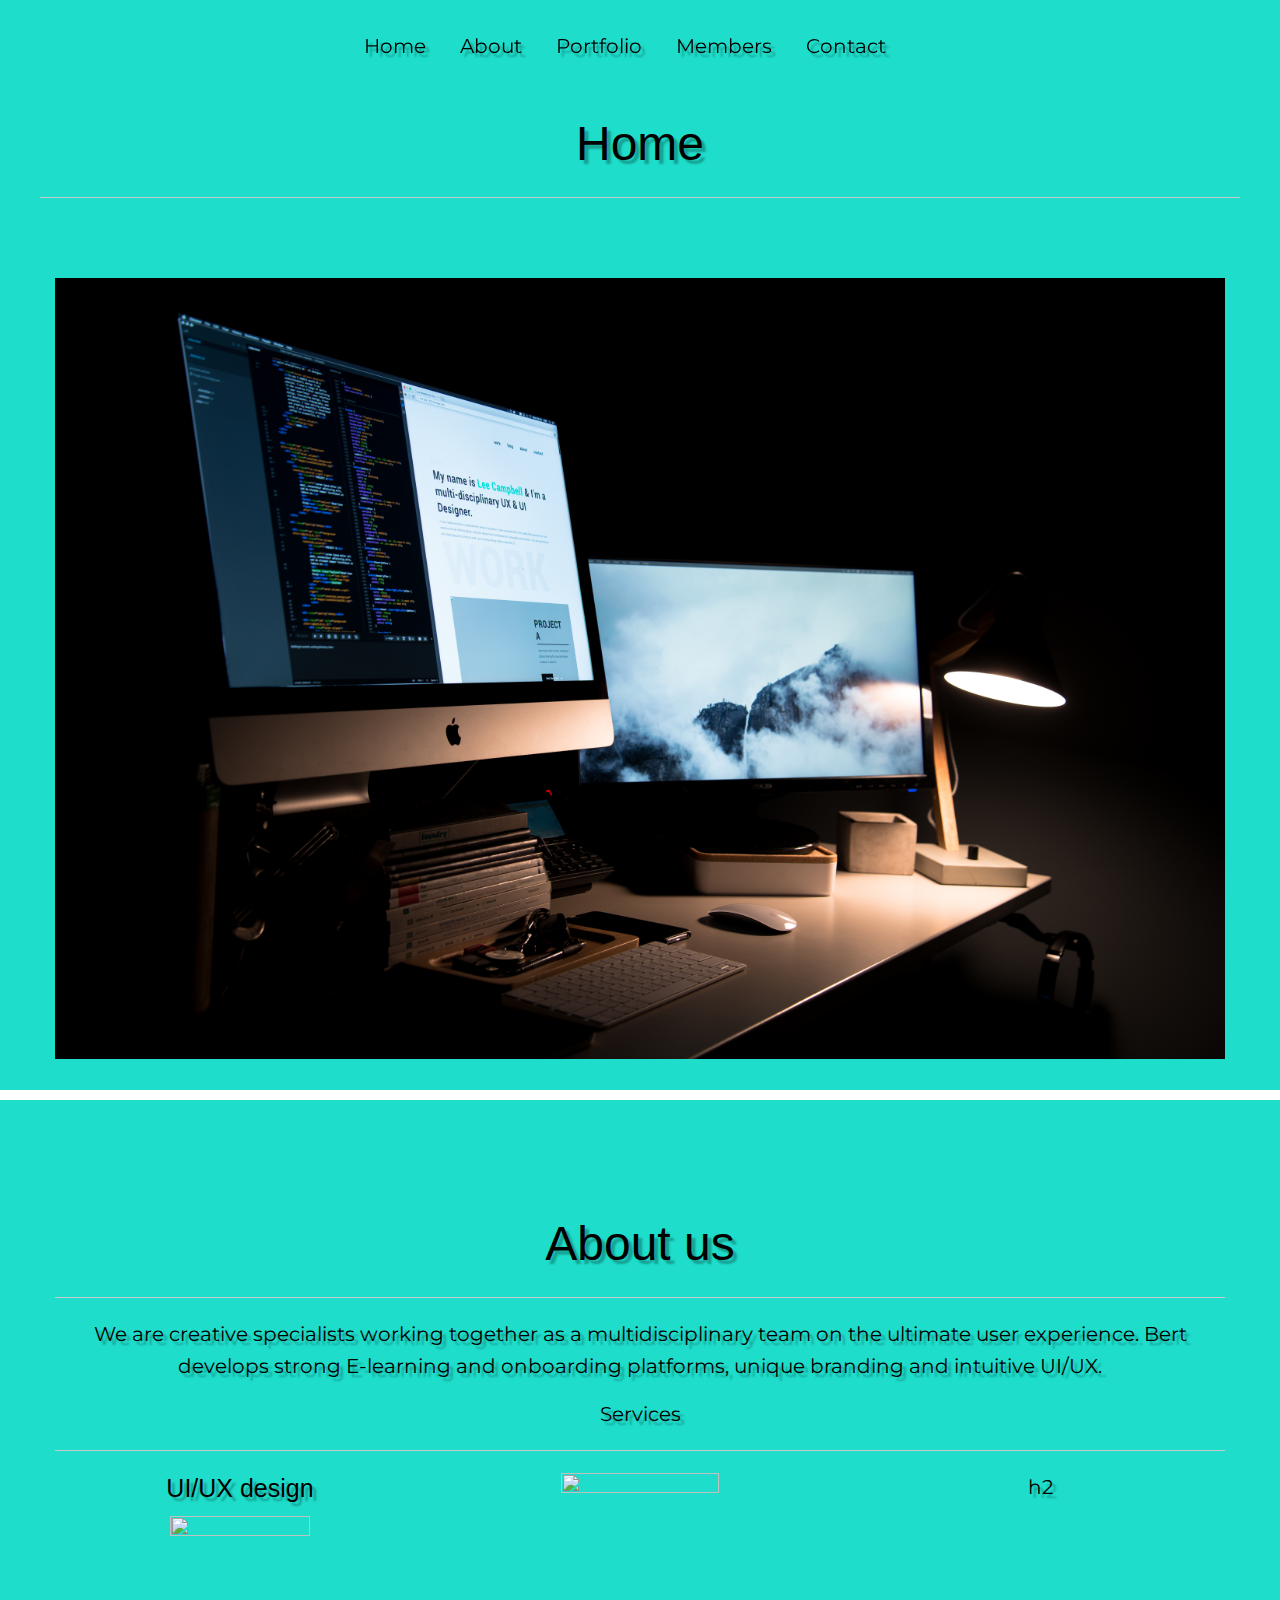
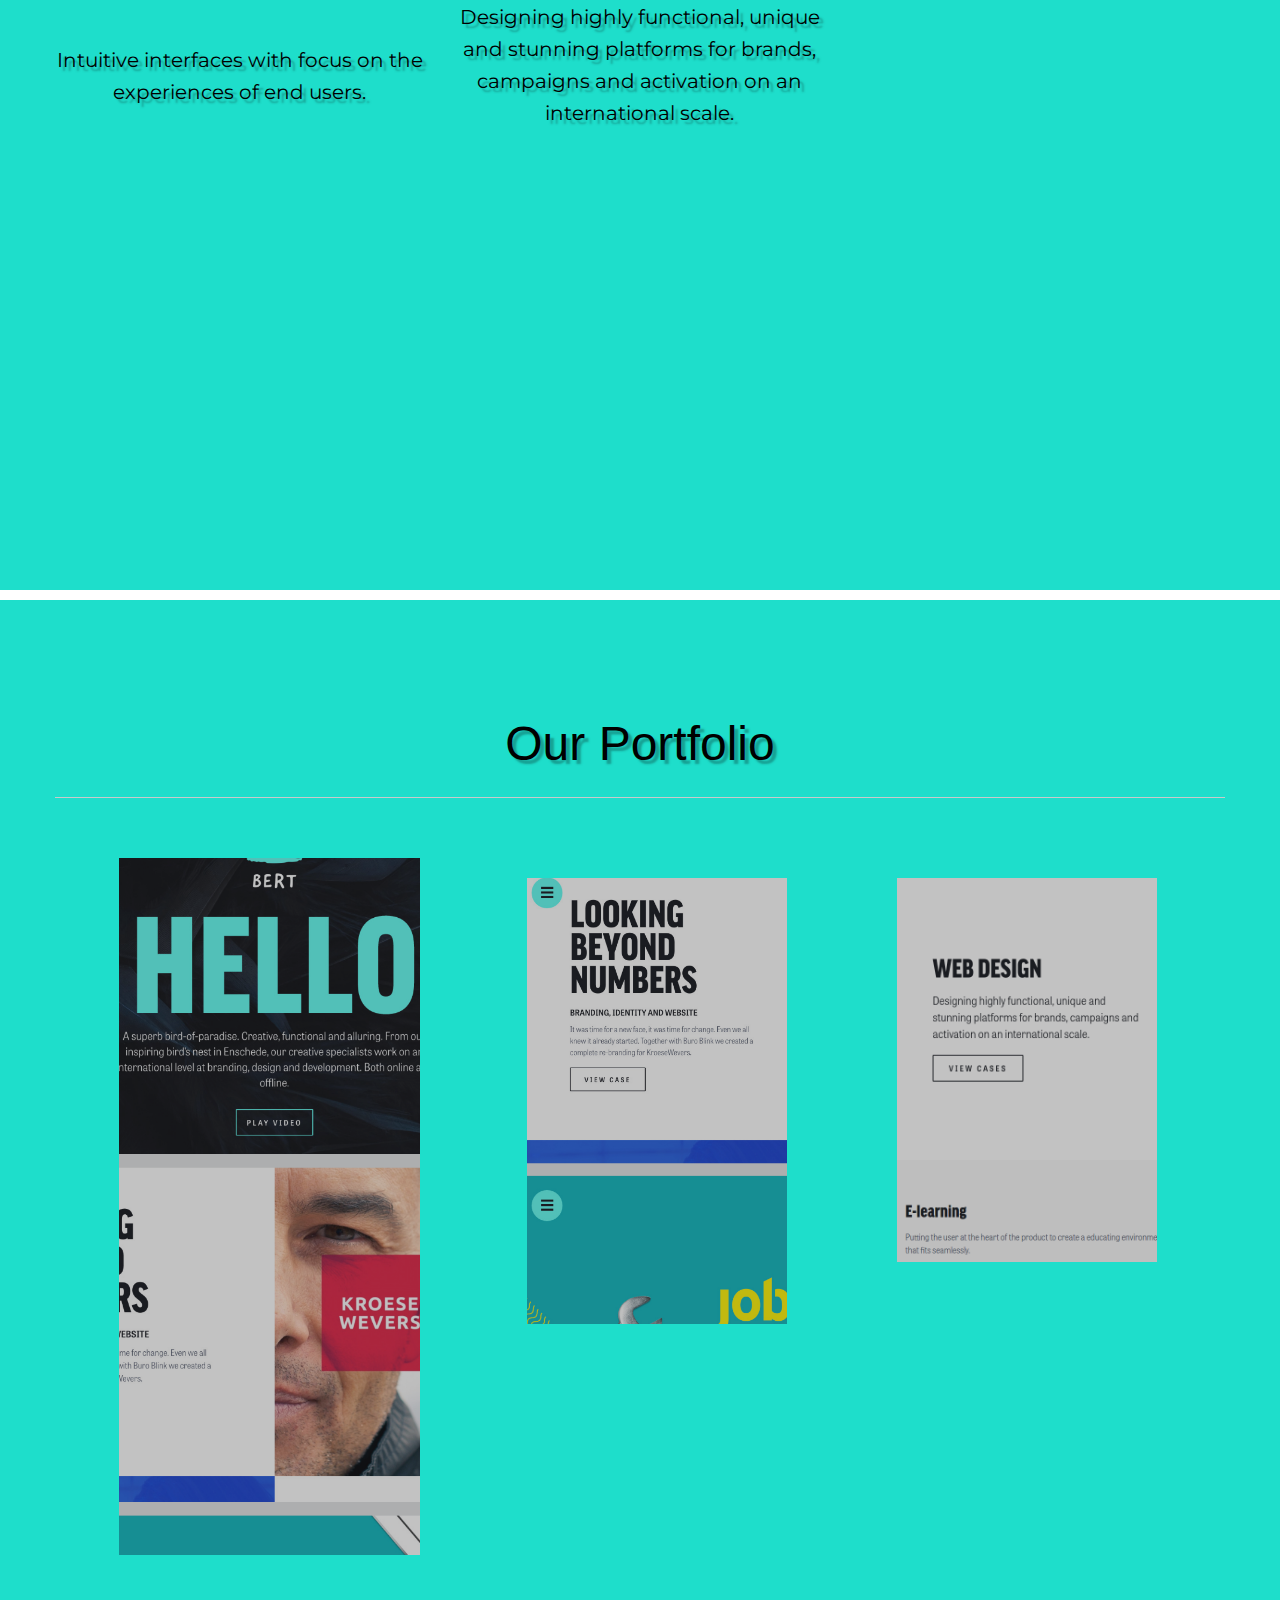
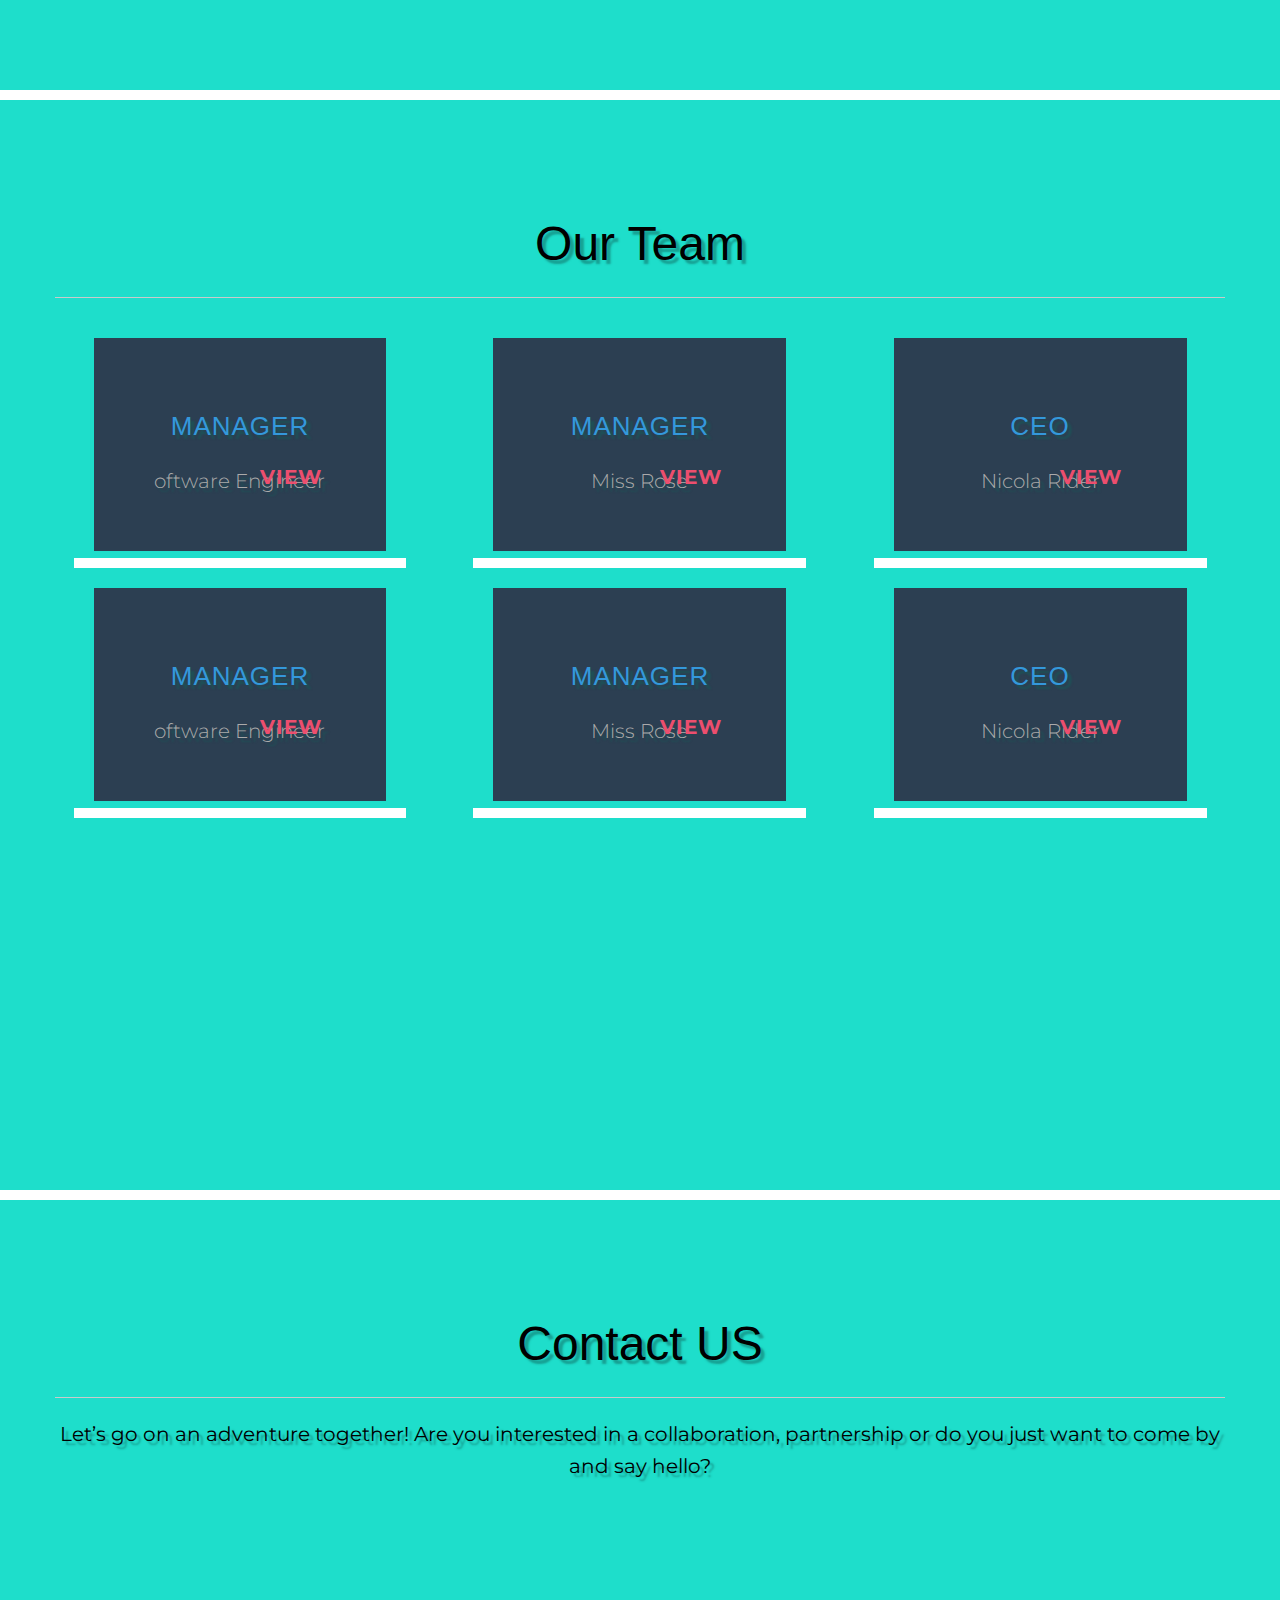
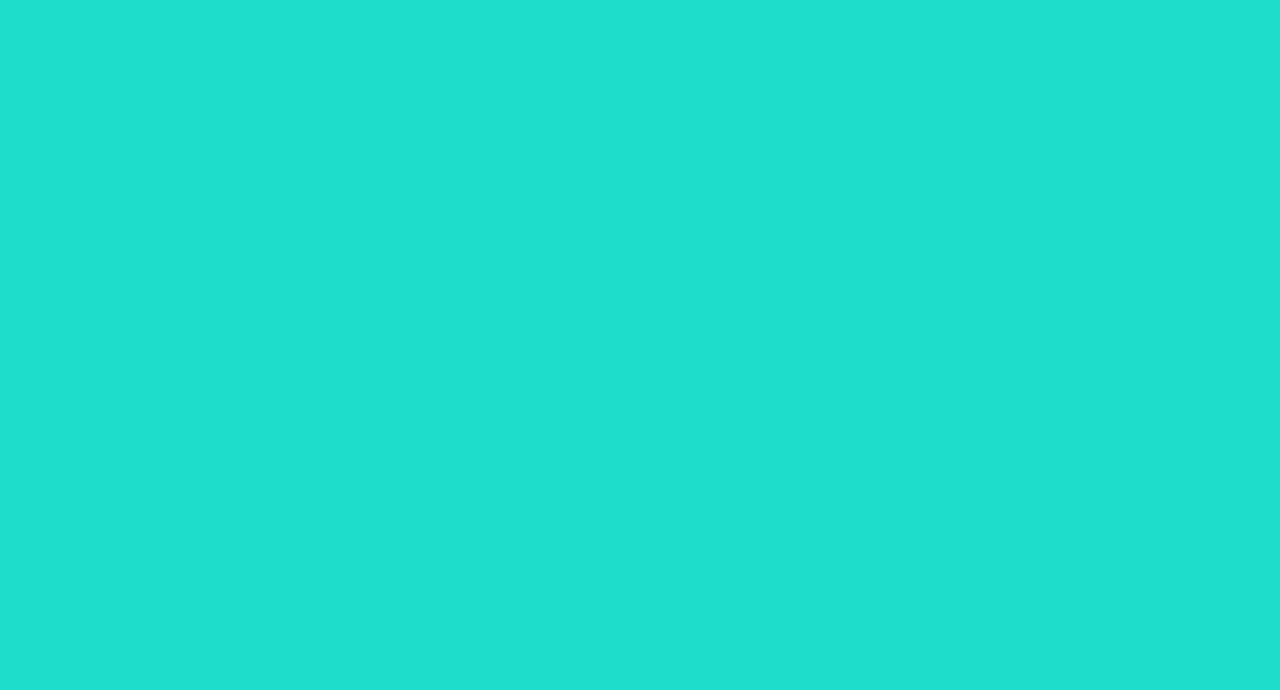
==== commit a062a1eb: "edited portfolio section" ====
--- a/index.html
+++ b/index.html
@@ -55,10 +55,13 @@
         </div>
         <div class="row">
             <div class="large-4 columns">
+                <h4>UI/UX design</h4>
+                <img src="https://s3-eu-west-1.amazonaws.com/assets.bert.house/services/service-1.png" width="140" height="130" alt=""><br>
                 <p>Intuitive interfaces with focus on the experiences of end users.</p>
             </div>
             <div class="large-4 columns">
-                <p>h2</p>
+                <img src="https://s3-eu-west-1.amazonaws.com/assets.bert.house/services/service-9.png" width="158" height="130" alt="">
+                <p>Designing highly functional, unique and stunning platforms for brands, campaigns and activation on an international scale.</p>
             </div>
             <div class="large-4 columns">
                 <p>h2</p>
--- a/css/app.css
+++ b/css/app.css
@@ -80,7 +80,7 @@
 .grid figcaption {
 	position: absolute;
 	top: 0;
-	z-index: 11;
+	z-index: 100;
 	padding: 10px;
 	width: 100%;
 	height: 100%;
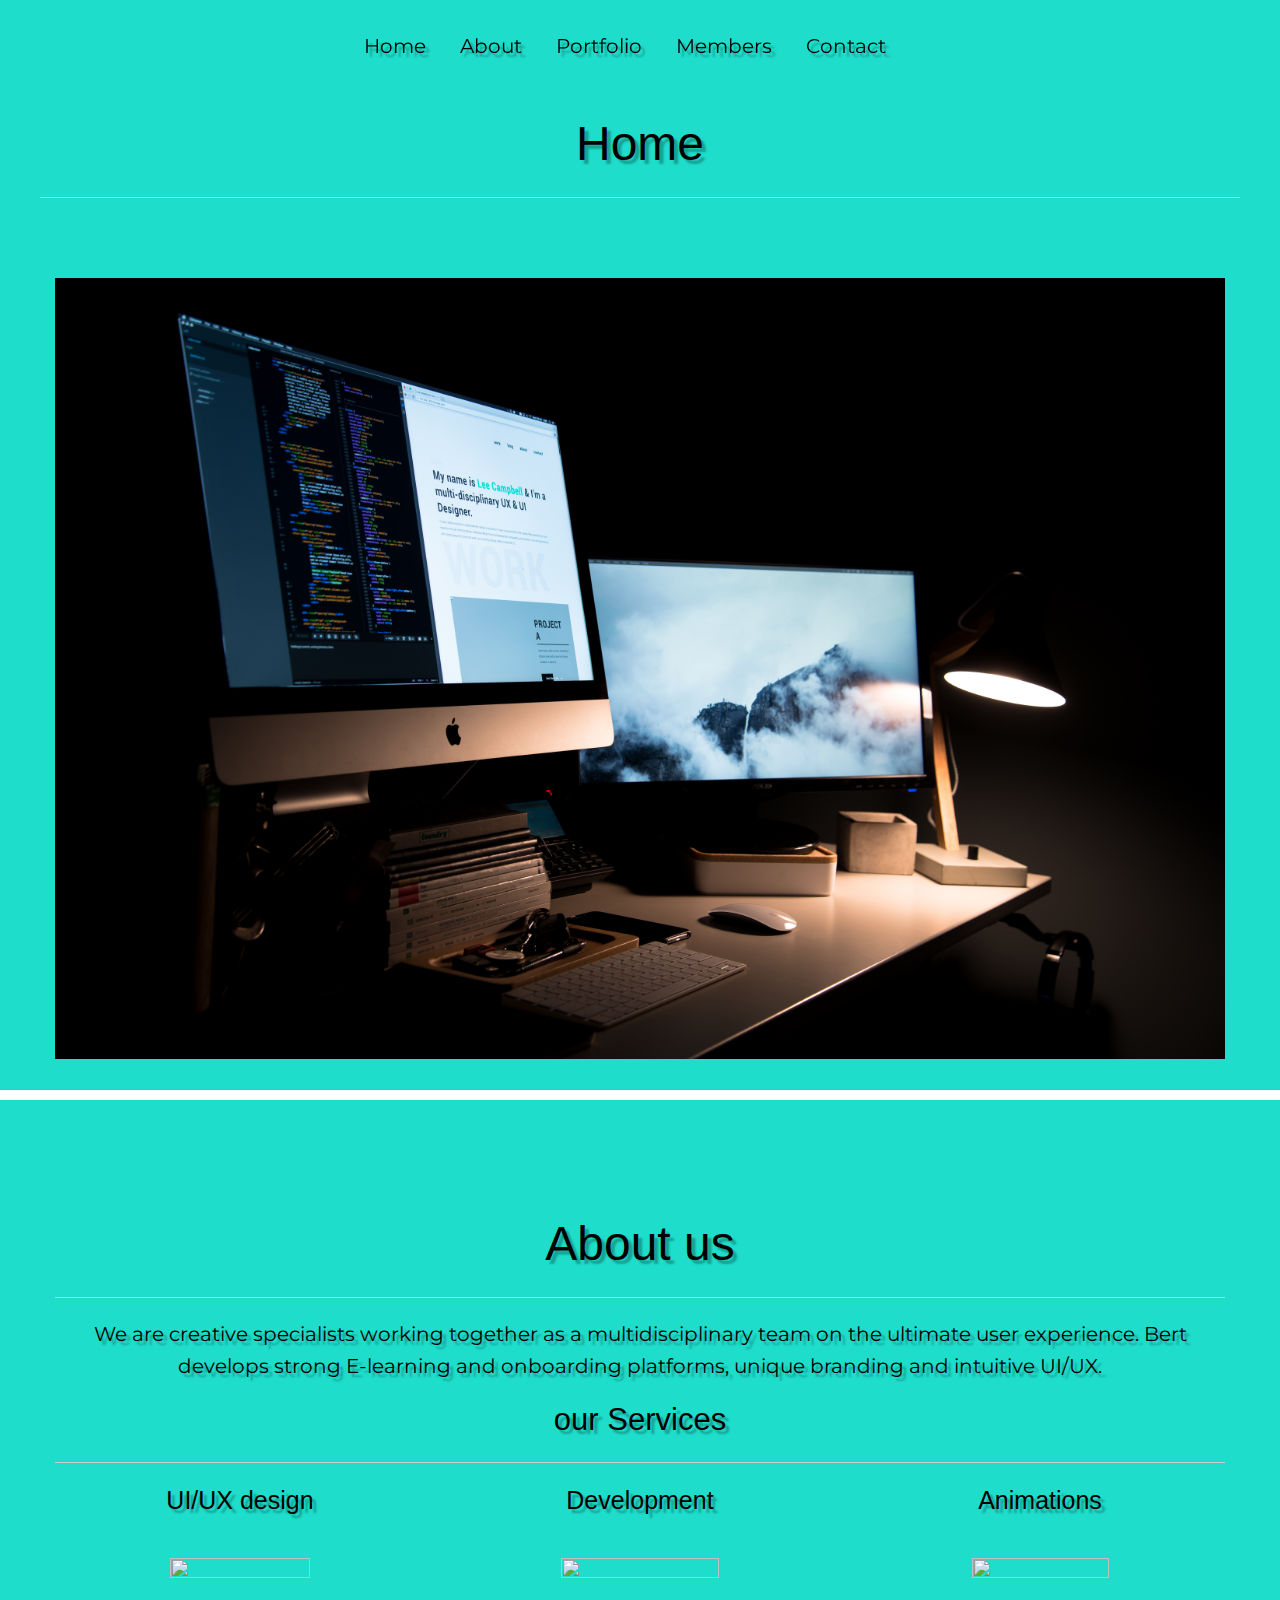
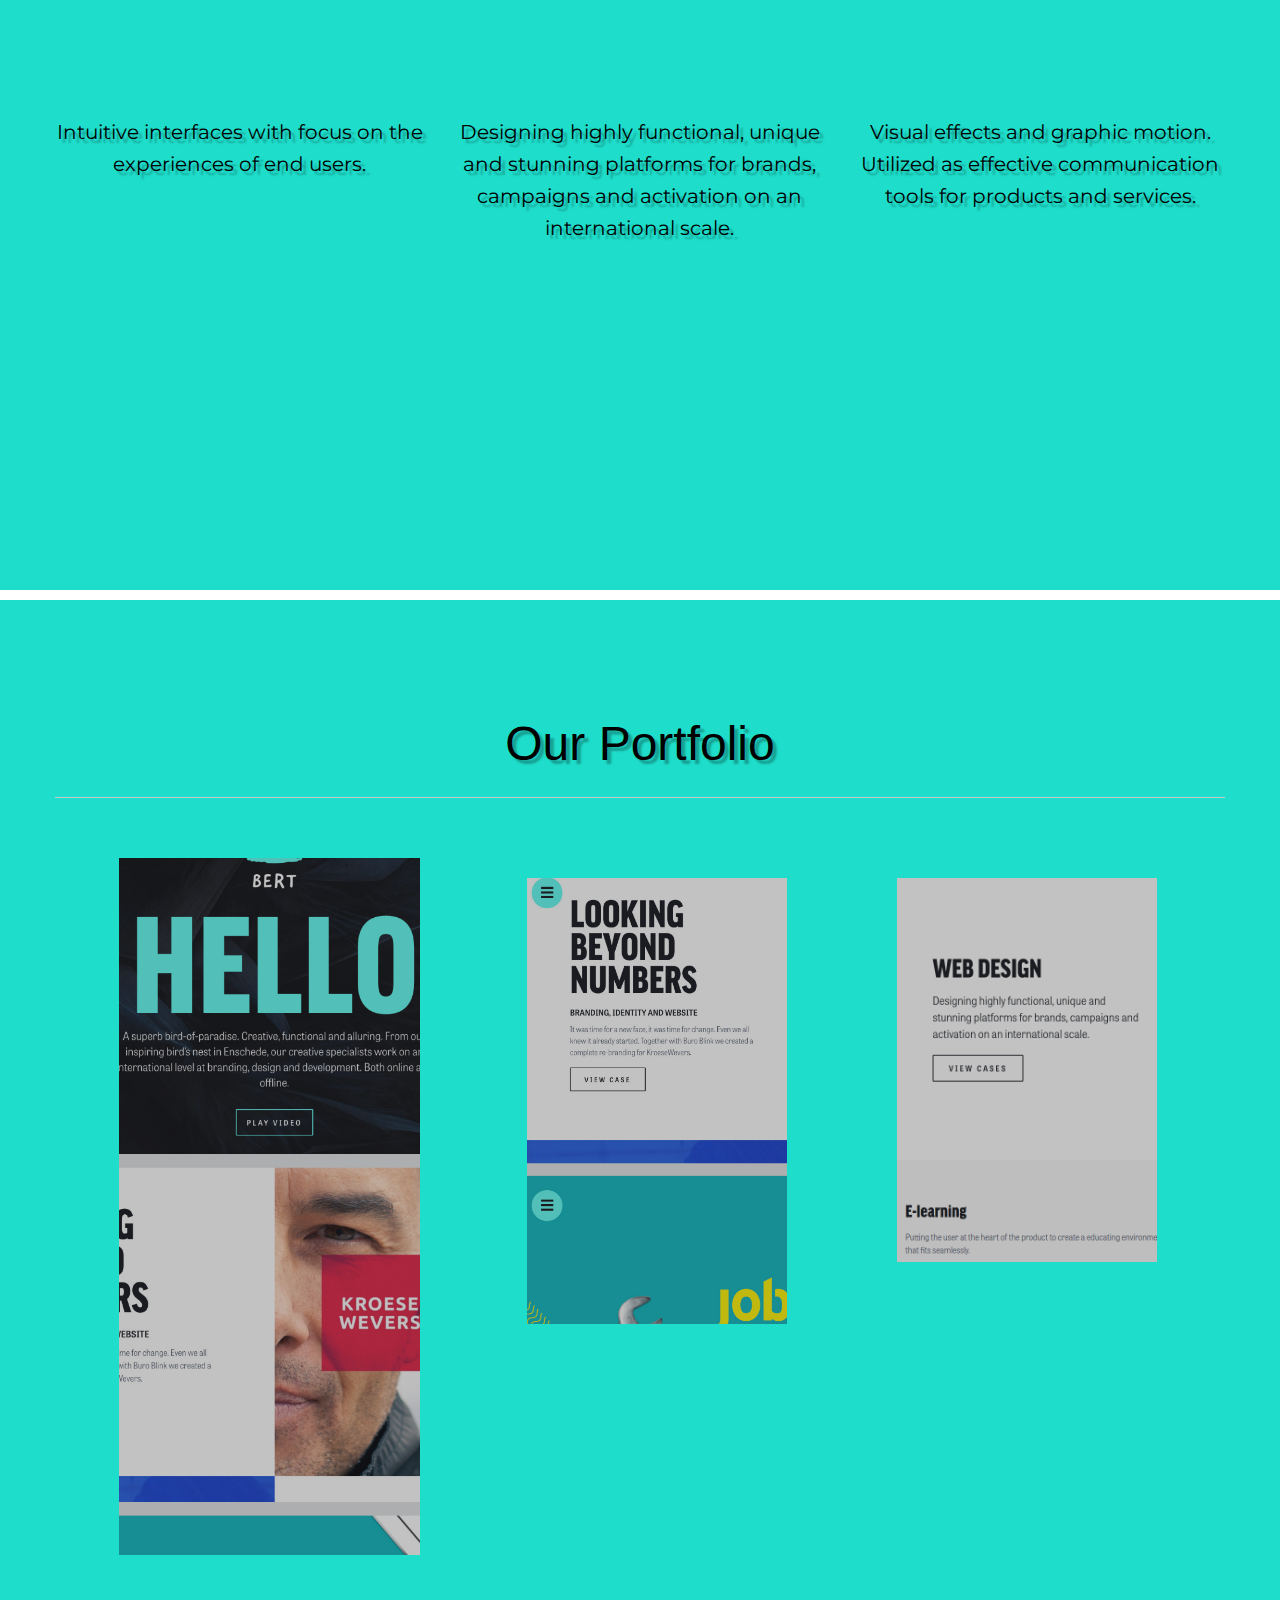
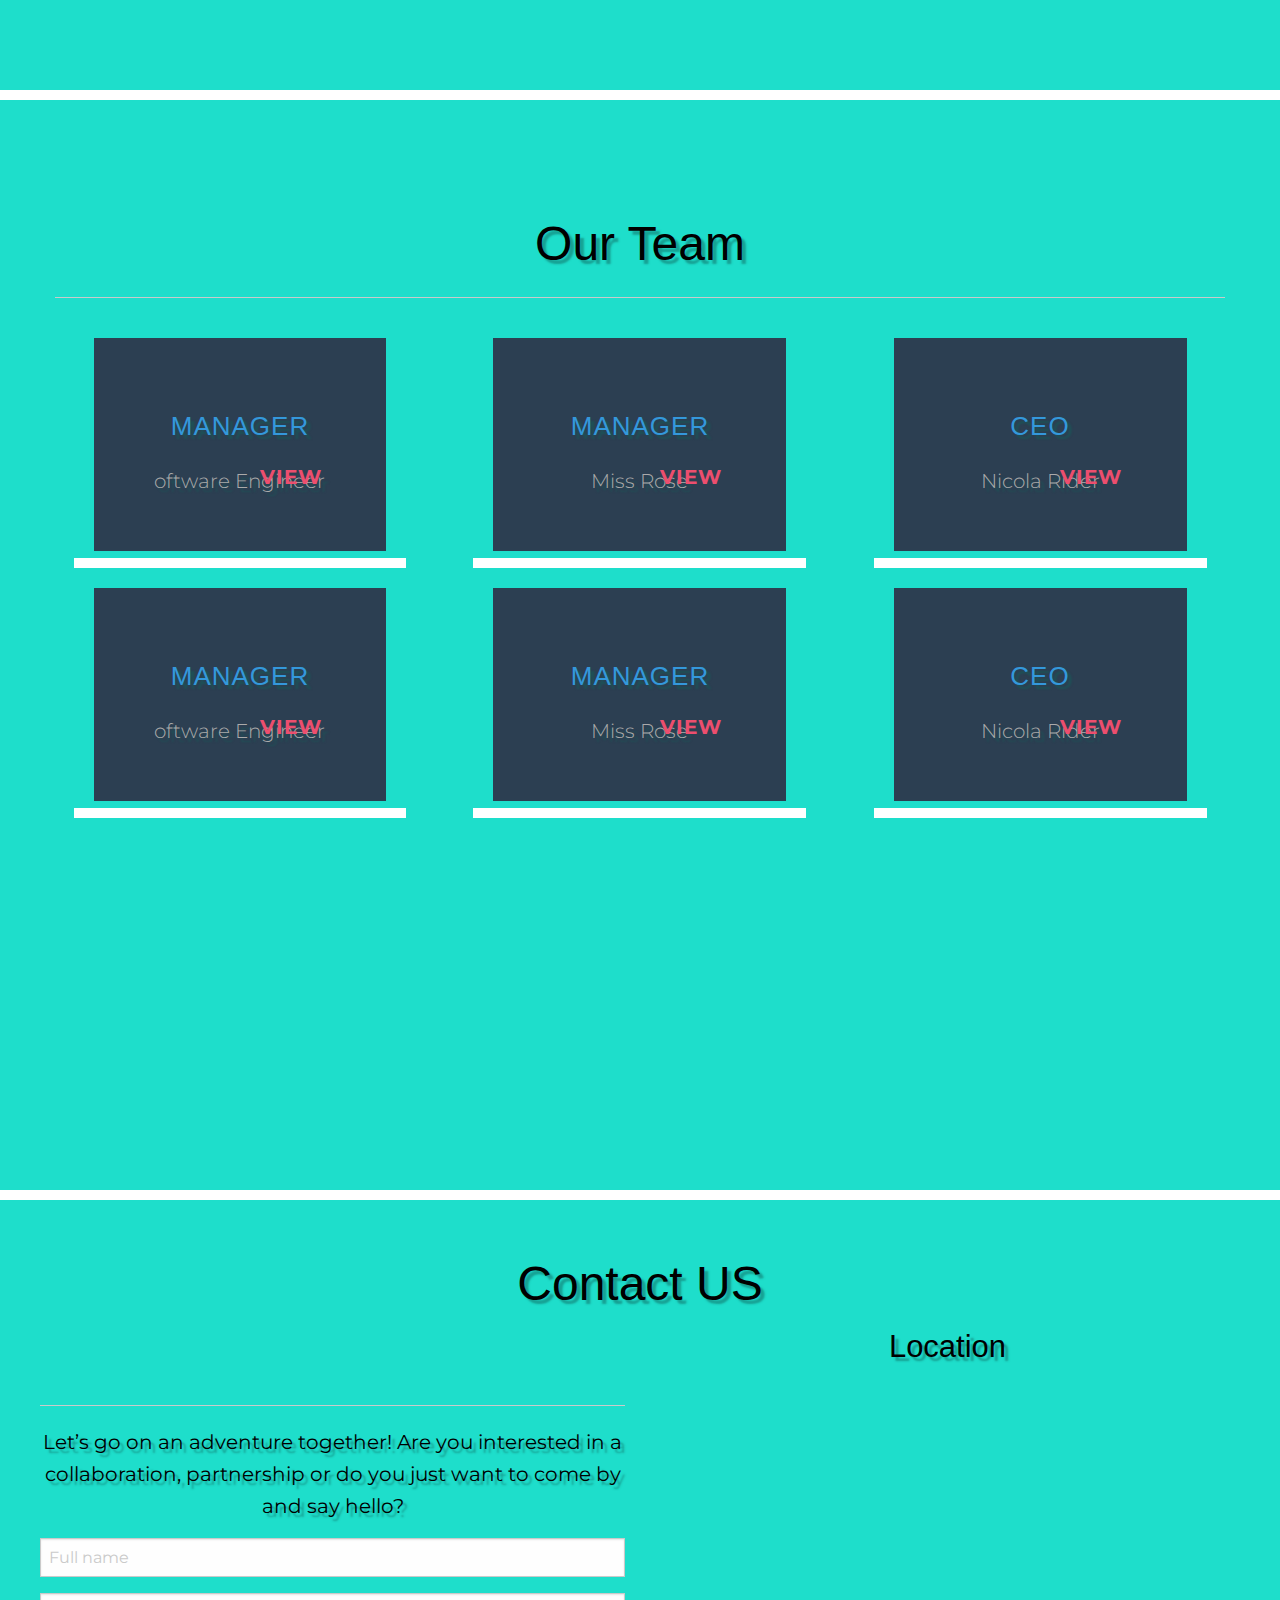
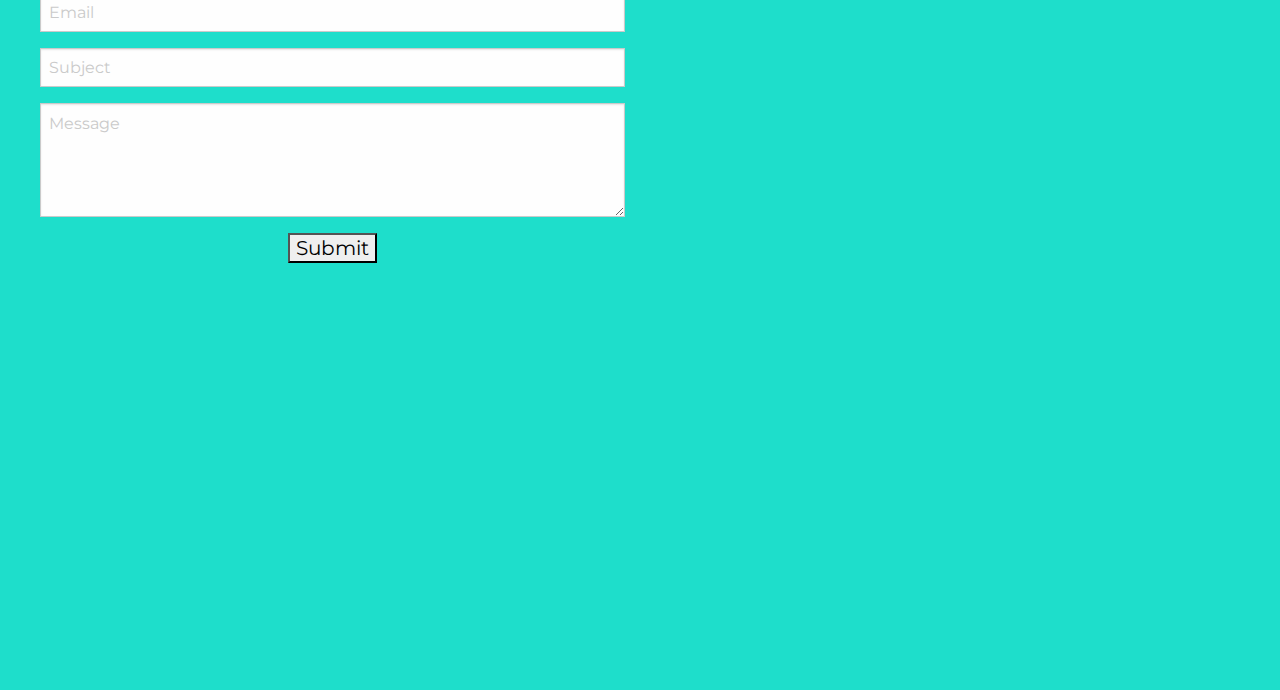
==== commit 1c75d44a: "edited contact section" ====
--- a/index.html
+++ b/index.html
@@ -50,21 +50,25 @@
         </div>
         <div class="row">
             <div class="large-12 columns">
-                <p>Services</p>
+                <h3>our Services</h3>
                 <hr> </div>
         </div>
         <div class="row">
             <div class="large-4 columns">
-                <h4>UI/UX design</h4>
-                <img src="https://s3-eu-west-1.amazonaws.com/assets.bert.house/services/service-1.png" width="140" height="130" alt=""><br>
+                <h4>UI/UX design</h4><br>
+                <img src="https://s3-eu-west-1.amazonaws.com/assets.bert.house/services/service-1.png" width="140" height="130" alt=""><br><br>
                 <p>Intuitive interfaces with focus on the experiences of end users.</p>
             </div>
             <div class="large-4 columns">
-                <img src="https://s3-eu-west-1.amazonaws.com/assets.bert.house/services/service-9.png" width="158" height="130" alt="">
+                <h4>Development</h4><br>
+                <img src="https://s3-eu-west-1.amazonaws.com/assets.bert.house/services/service-9.png" width="158" height="130" alt=""><br><br>
                 <p>Designing highly functional, unique and stunning platforms for brands, campaigns and activation on an international scale.</p>
             </div>
             <div class="large-4 columns">
-                <p>h2</p>
+               <h4>Animations</h4>
+                <br>
+                <img src="https://s3-eu-west-1.amazonaws.com/assets.bert.house/services/service-4.png" width="137" height="130" alt=""><br><br>
+                <p>Visual effects and graphic motion. Utilized as effective communication tools for products and services.</p>
             </div>
         </div>
     </section>
@@ -252,12 +256,114 @@
     <section id="6">
         <div class="row">
             <div class="large-12 columns">
-                <br>
-                <br>
-                <h1 class="p">Contact US</h1>
+        <h1 class="p">Contact US</h1>
+            </div>
+        <div class="row">
+            <div class="large-6 columns">
+                <br>
+                <br>
+               
                 <hr>
                 <p>Let’s go on an adventure together! Are you interested in a collaboration, partnership or do you just want to come by and say hello?</p>
-            </div>
+               
+    						 <form class="form form--contactUs" method="post" accept-charset="utf-8" enctype="multipart/form-data">
+                    
+            <input type="hidden" name="action" value="amForms/submissions/saveSubmission">
+            <input type="hidden" name="handle" value="contactUs">
+            <input type="hidden" name="redirect" value="https://bert.house/en/success">
+            
+<div class="yourssince1615__wrapper">
+    <label>Leave this field blank</label>
+    <input type="text" id="yourssince1615" name="yourssince1615" value="">
+</div>
+<style>.yourssince1615__wrapper{ display: none; }</style>
+
+<input type="hidden" id="__UATIME" name="__UATIME" value="1469484398" />
+
+<input type="hidden" id="__UAHOME" name="__UAHOME" value="759ca24181ad2e2a4dd7b3ca327cfd0c" />
+<input type="hidden" id="__UAHASH" name="__UAHASH" value="91da470273200e5d990063e831485bc3"/>
+
+            <fieldset>
+            <div class="form__row form__row--plaintext" id="fields-fullName-field">
+
+        <div class="form__label">
+                <label for="fields-fullName">
+                  
+                    </label>
+                                            </div>
+        
+        <div class="form__field">
+            
+
+        <input class="text nicetext nicetext fullwidth" type="text" id="fields-fullName" name="fields[fullName]" value="" data-show-chars-left autocomplete="off" placeholder="Full name">
+
+
+            </div>
+    </div>
+    <div class="form__row form__row--amforms_email" id="fields-emailAddress-field">
+
+        <div class="form__label">
+                <label class="required" for="fields-emailAddress">
+                                           </label>
+                                            </div>
+        
+        <div class="form__field">
+            
+
+        <input class="text nicetext nicetext fullwidth" type="email" id="fields-emailAddress" name="fields[emailAddress]" required value="" data-show-chars-left autocomplete="off" placeholder="Email">
+
+
+            </div>
+    </div>
+    <div class="form__row form__row--plaintext" id="fields-subject-field">
+
+        <div class="form__label">
+                <label for="fields-subject">
+                        
+                    </label>
+                                            </div>
+        
+        <div class="form__field">
+            
+
+        <input class="text nicetext nicetext fullwidth" type="text" id="fields-subject" name="fields[subject]" value="" data-show-chars-left autocomplete="off" placeholder="Subject">
+
+
+            </div>
+    </div>
+    <div class="form__row form__row--plaintext" id="fields-message-field">
+
+        <div class="form__label">
+                <label class="required" for="fields-message">
+                                      </label>
+                                            </div>
+        
+        <div class="form__field">
+            
+
+        <textarea class="text nicetext nicetext fullwidth" rows="4" cols="50" id="fields-message" name="fields[message]" required data-show-chars-left placeholder="Message"></textarea>
+
+
+
+            </div>
+    </div>
+
+    </fieldset>
+
+
+        <div class="form__note"></div>
+
+        <div class="">
+            <input type="button"class="" name="send" value="Submit">
+        </div>
+    </form>
+
+
+    						</div><!-- /.form-contacts -->
+    					<!-- /.form-contacts -->
+        <div class="large-6 columns">
+            <h3>Location</h3>
+        </div>
         </div>
     </section>
     <script src="//ajax.googleapis.com/ajax/libs/jquery/1.10.2/jquery.min.js"></script>
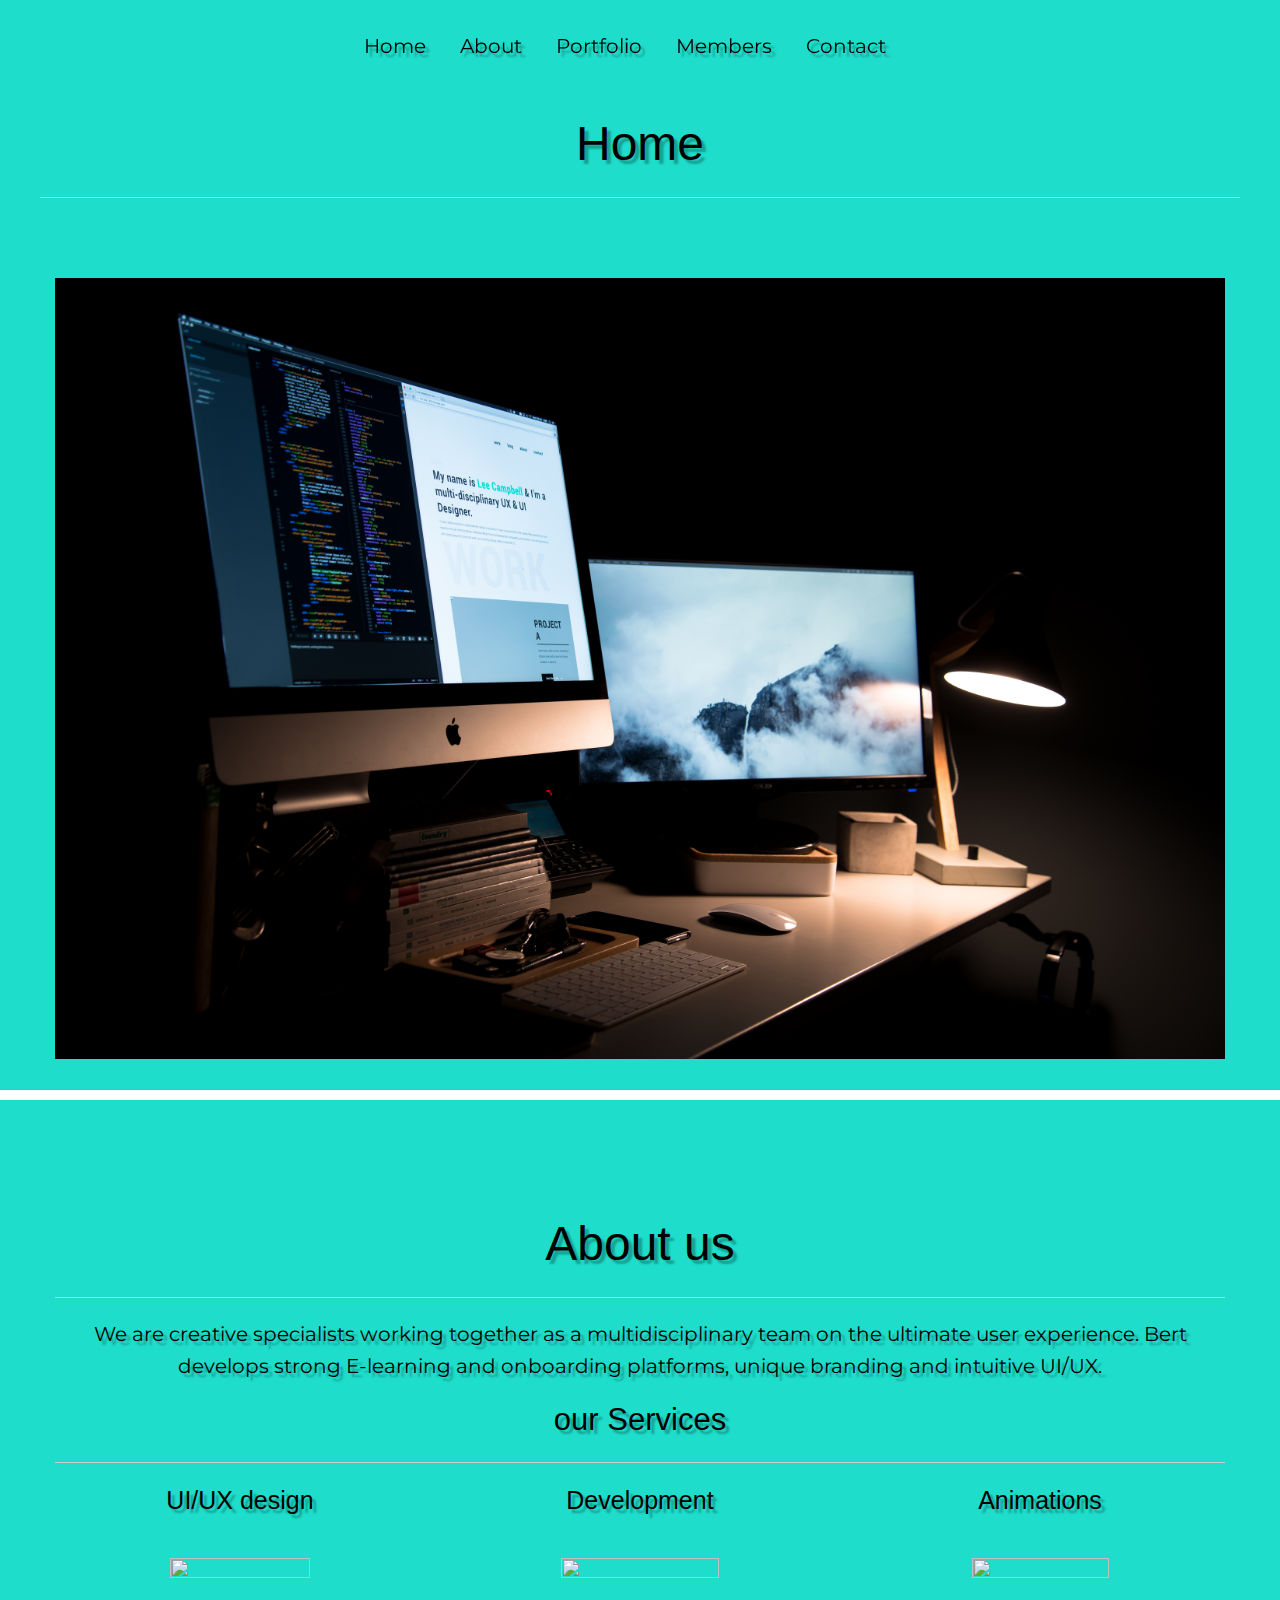
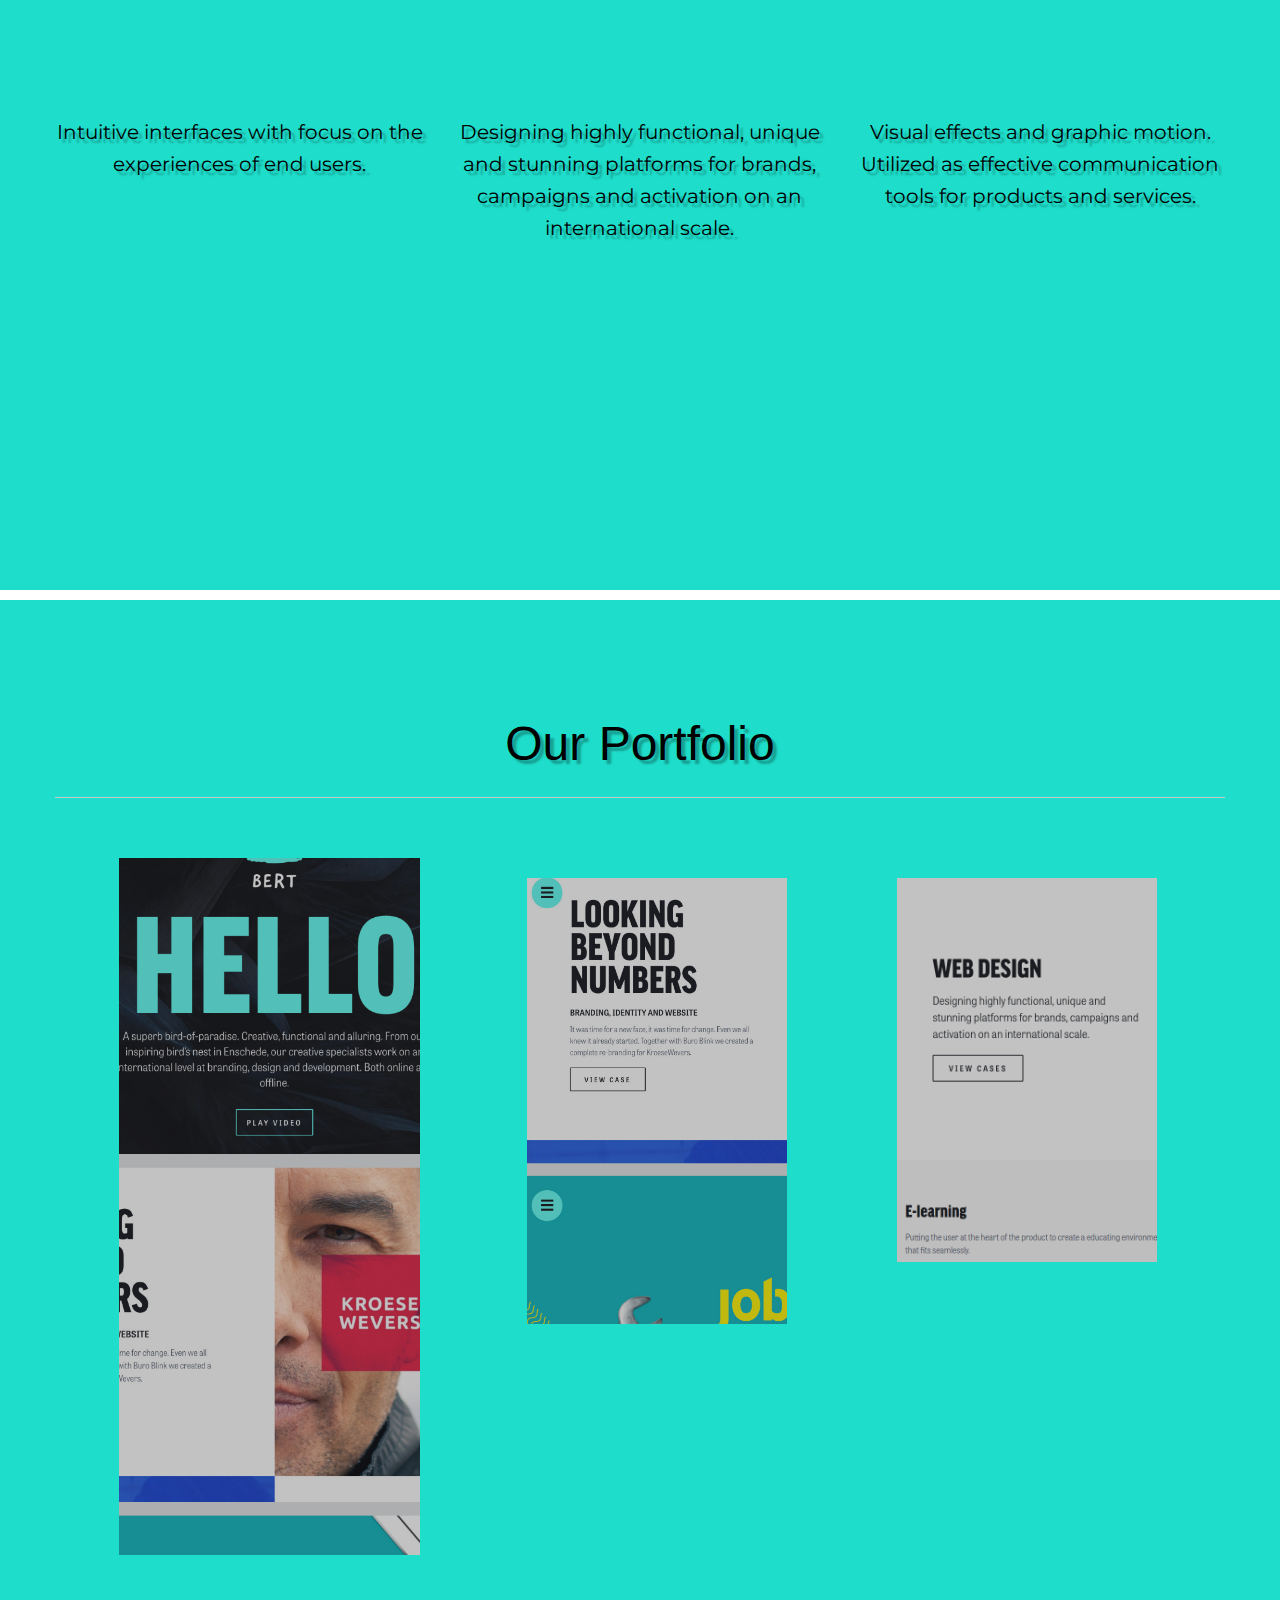
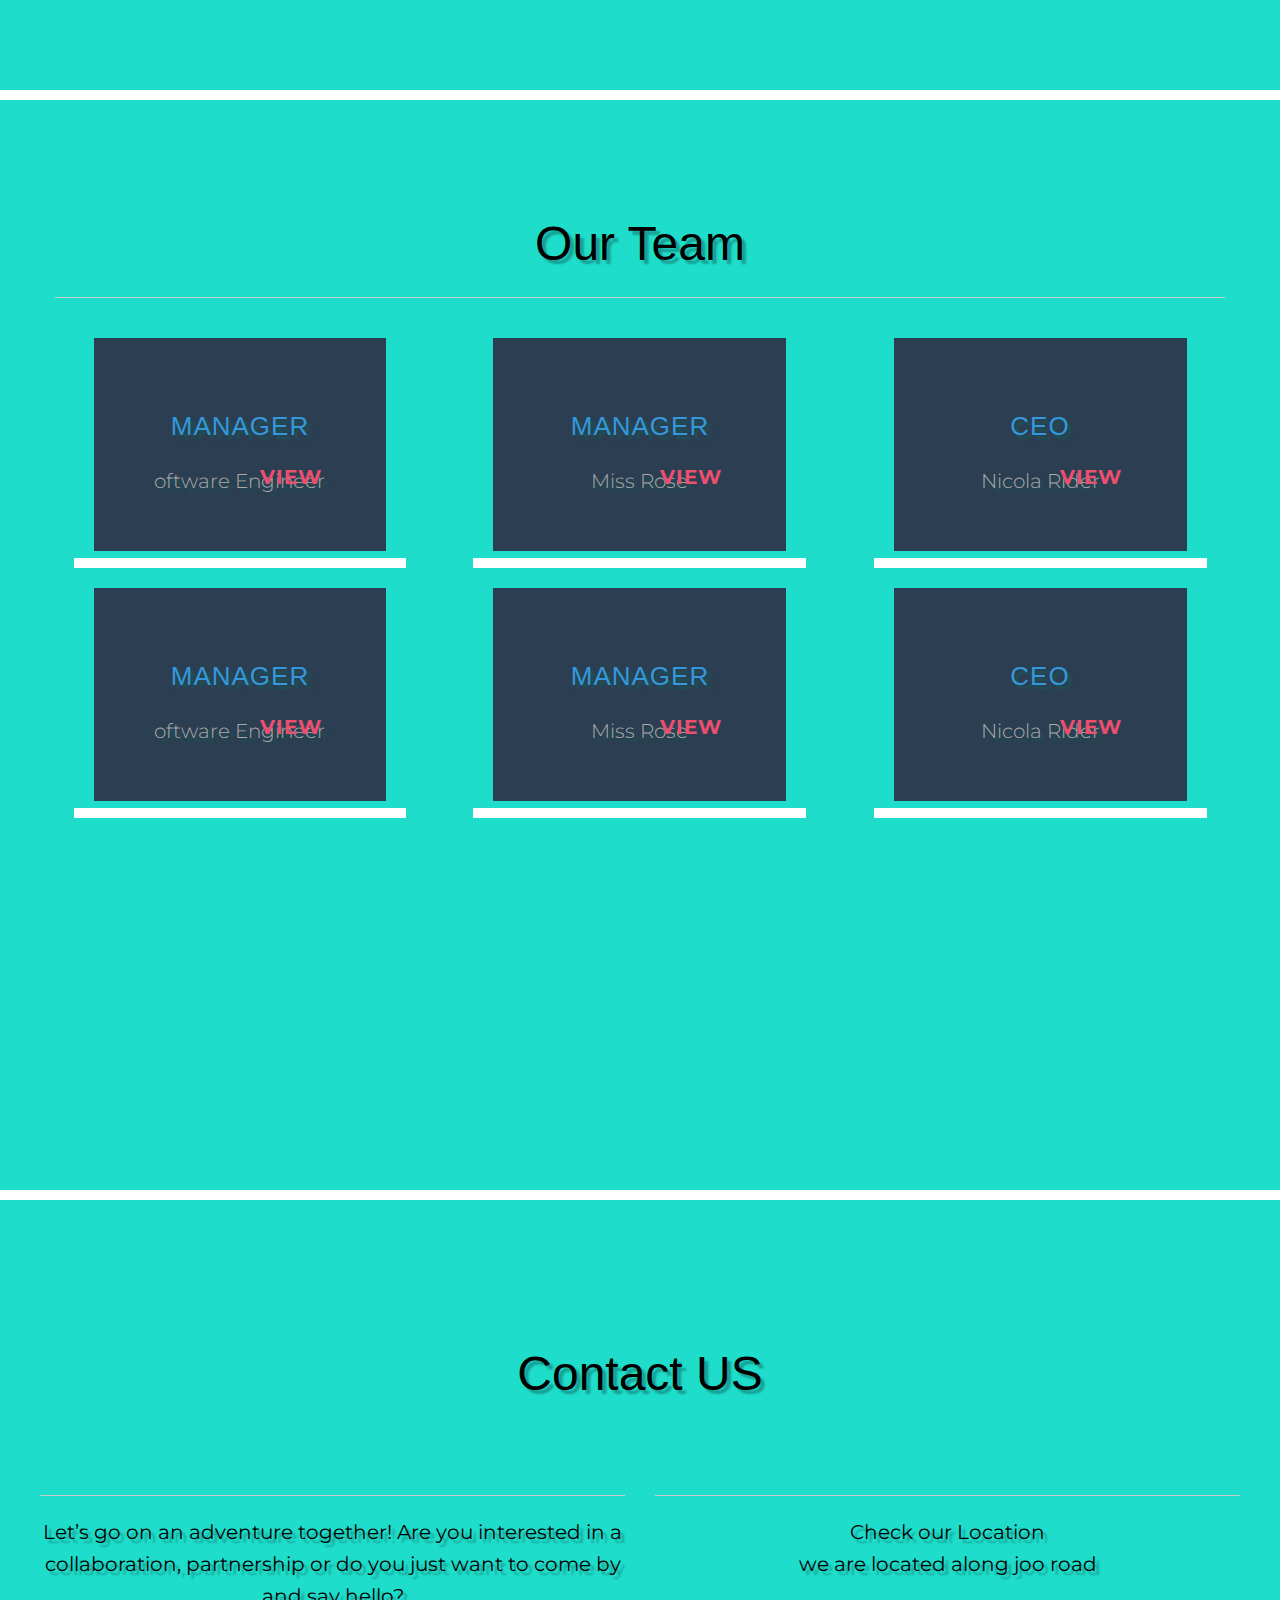
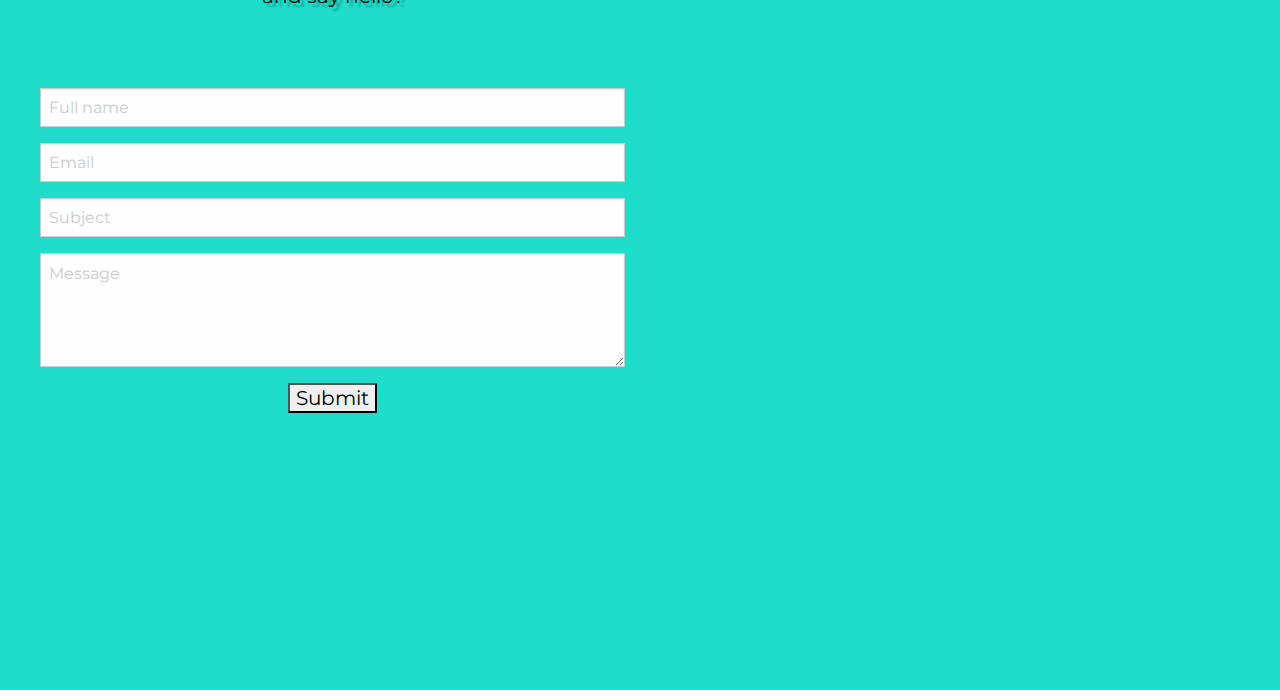
==== commit 83ff4cb8: "edited contact section" ====
--- a/index.html
+++ b/index.html
@@ -256,6 +256,7 @@
     <section id="6">
         <div class="row">
             <div class="large-12 columns">
+                  <br> <br>  <br>
         <h1 class="p">Contact US</h1>
             </div>
         <div class="row">
@@ -265,7 +266,7 @@
                
                 <hr>
                 <p>Let’s go on an adventure together! Are you interested in a collaboration, partnership or do you just want to come by and say hello?</p>
-               
+               <br> <br>  
     						 <form class="form form--contactUs" method="post" accept-charset="utf-8" enctype="multipart/form-data">
                     
             <input type="hidden" name="action" value="amForms/submissions/saveSubmission">
@@ -362,7 +363,11 @@
     						</div><!-- /.form-contacts -->
     					<!-- /.form-contacts -->
         <div class="large-6 columns">
-            <h3>Location</h3>
+              <br> <br> <hr>
+            <p>Check our Location<br> we are located along joo road</p>
+      <br> <br> <br>
+            <iframe src="https://www.google.com/maps/embed?pb=!1m10!1m8!1m3!1d15955.127757085427!2d36.7765536!3d-1.305961!3m2!1i1024!2i768!4f13.1!5e0!3m2!1sen!2ske!4v1469486560901" width="500" height="450" frameborder="0" style="border:0" allowfullscreen></iframe>
+        </div>
         </div>
         </div>
     </section>
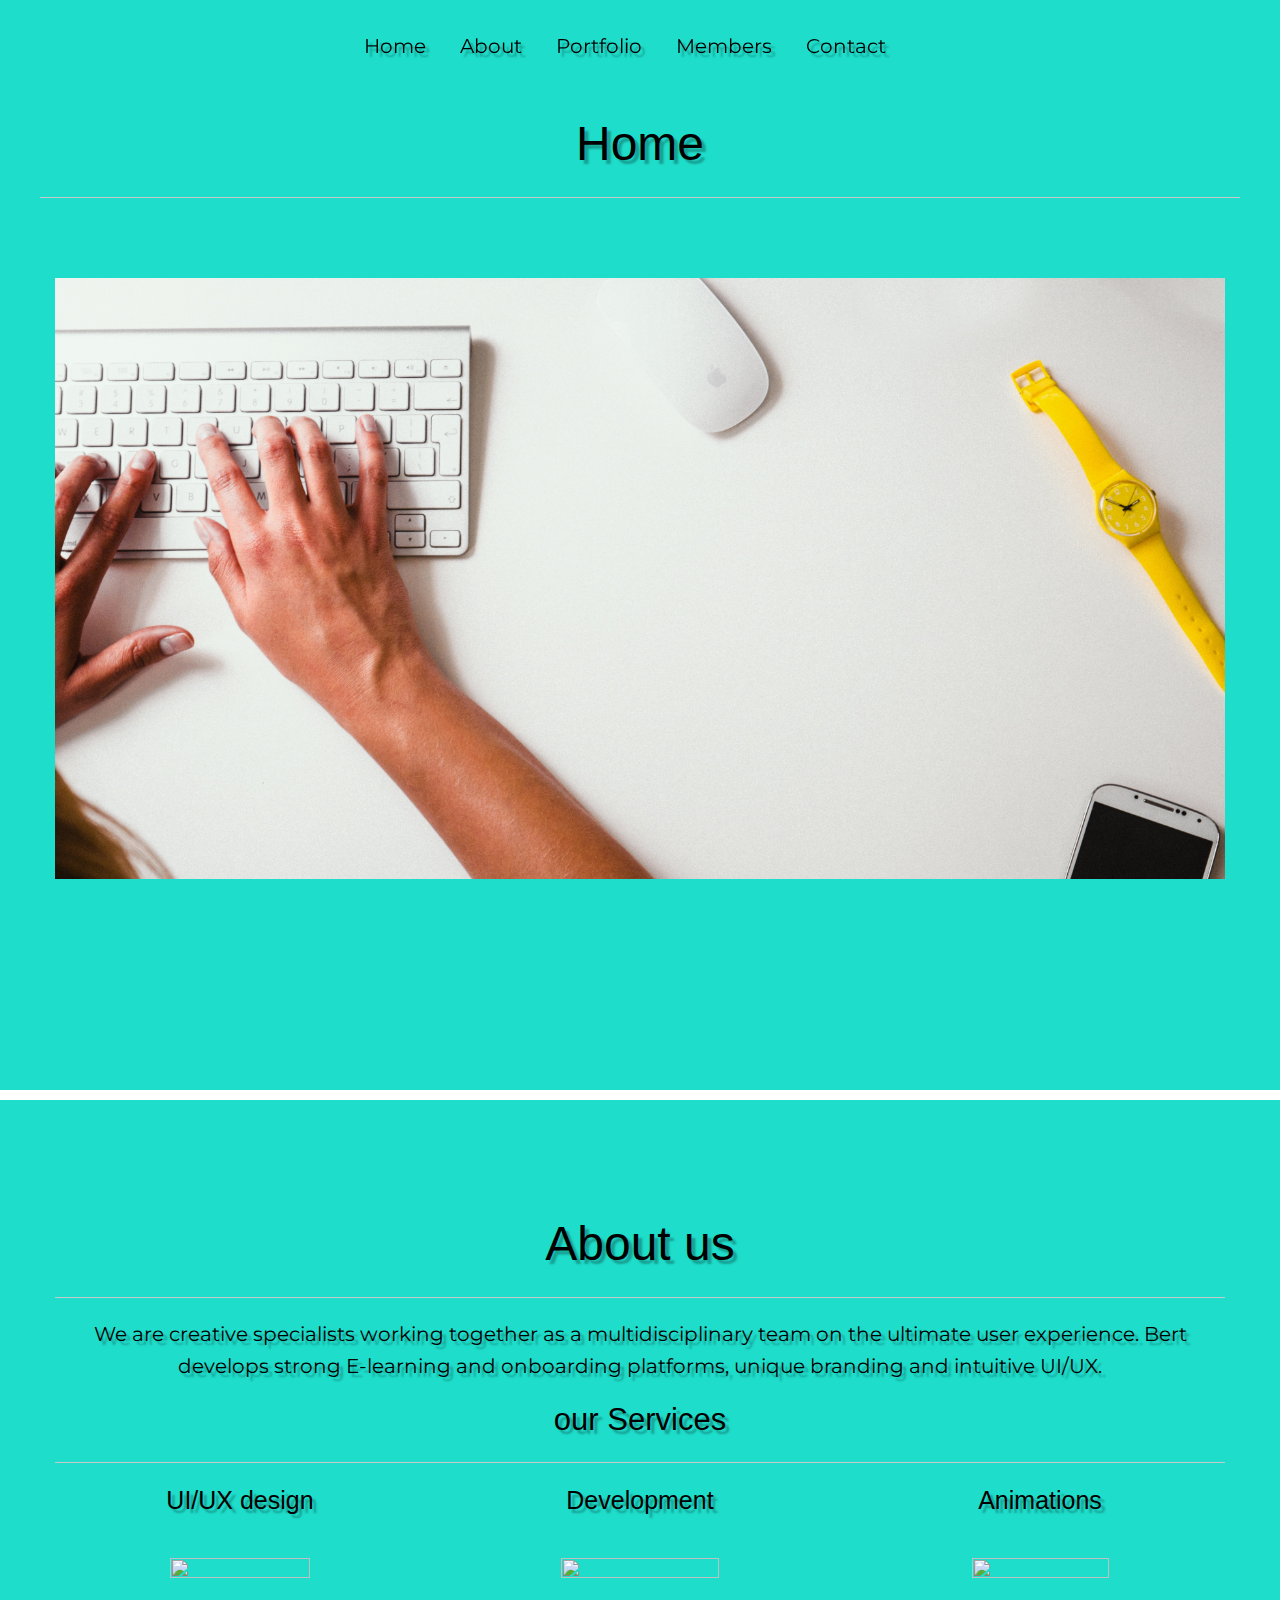
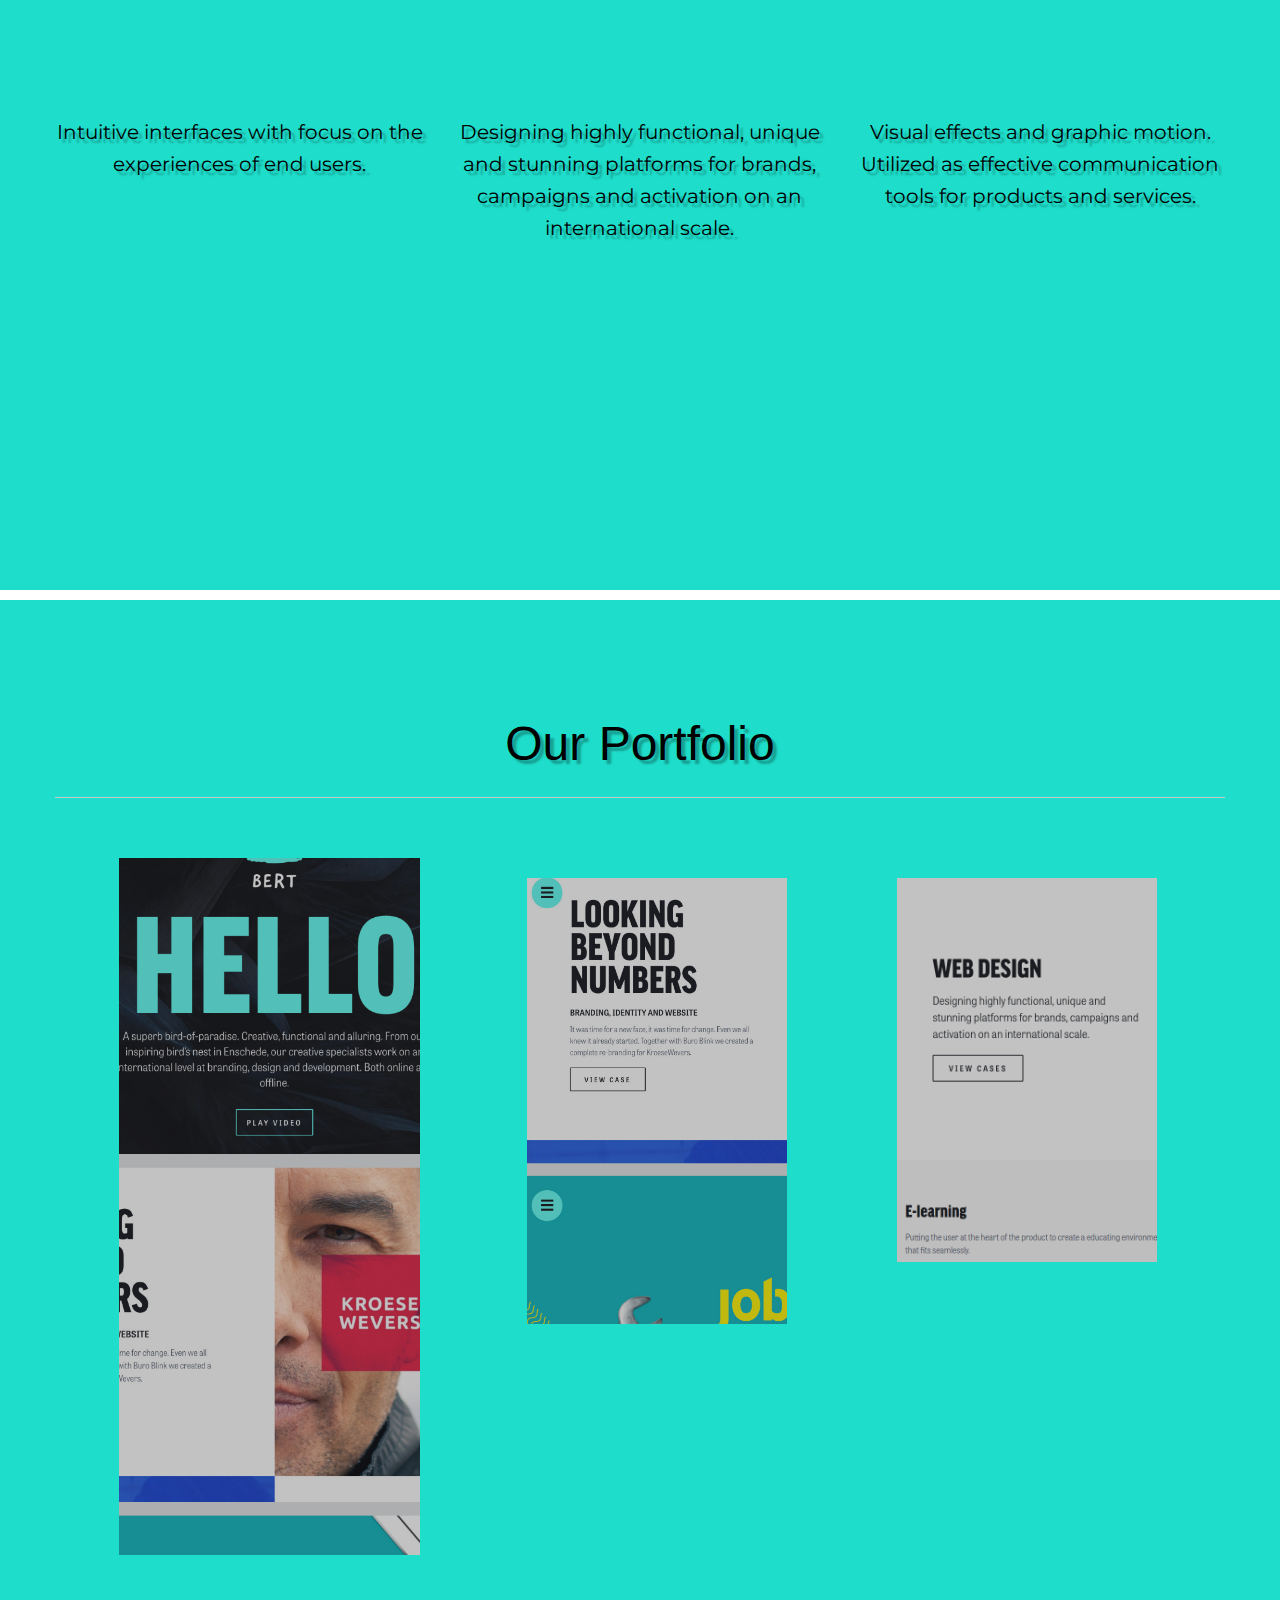
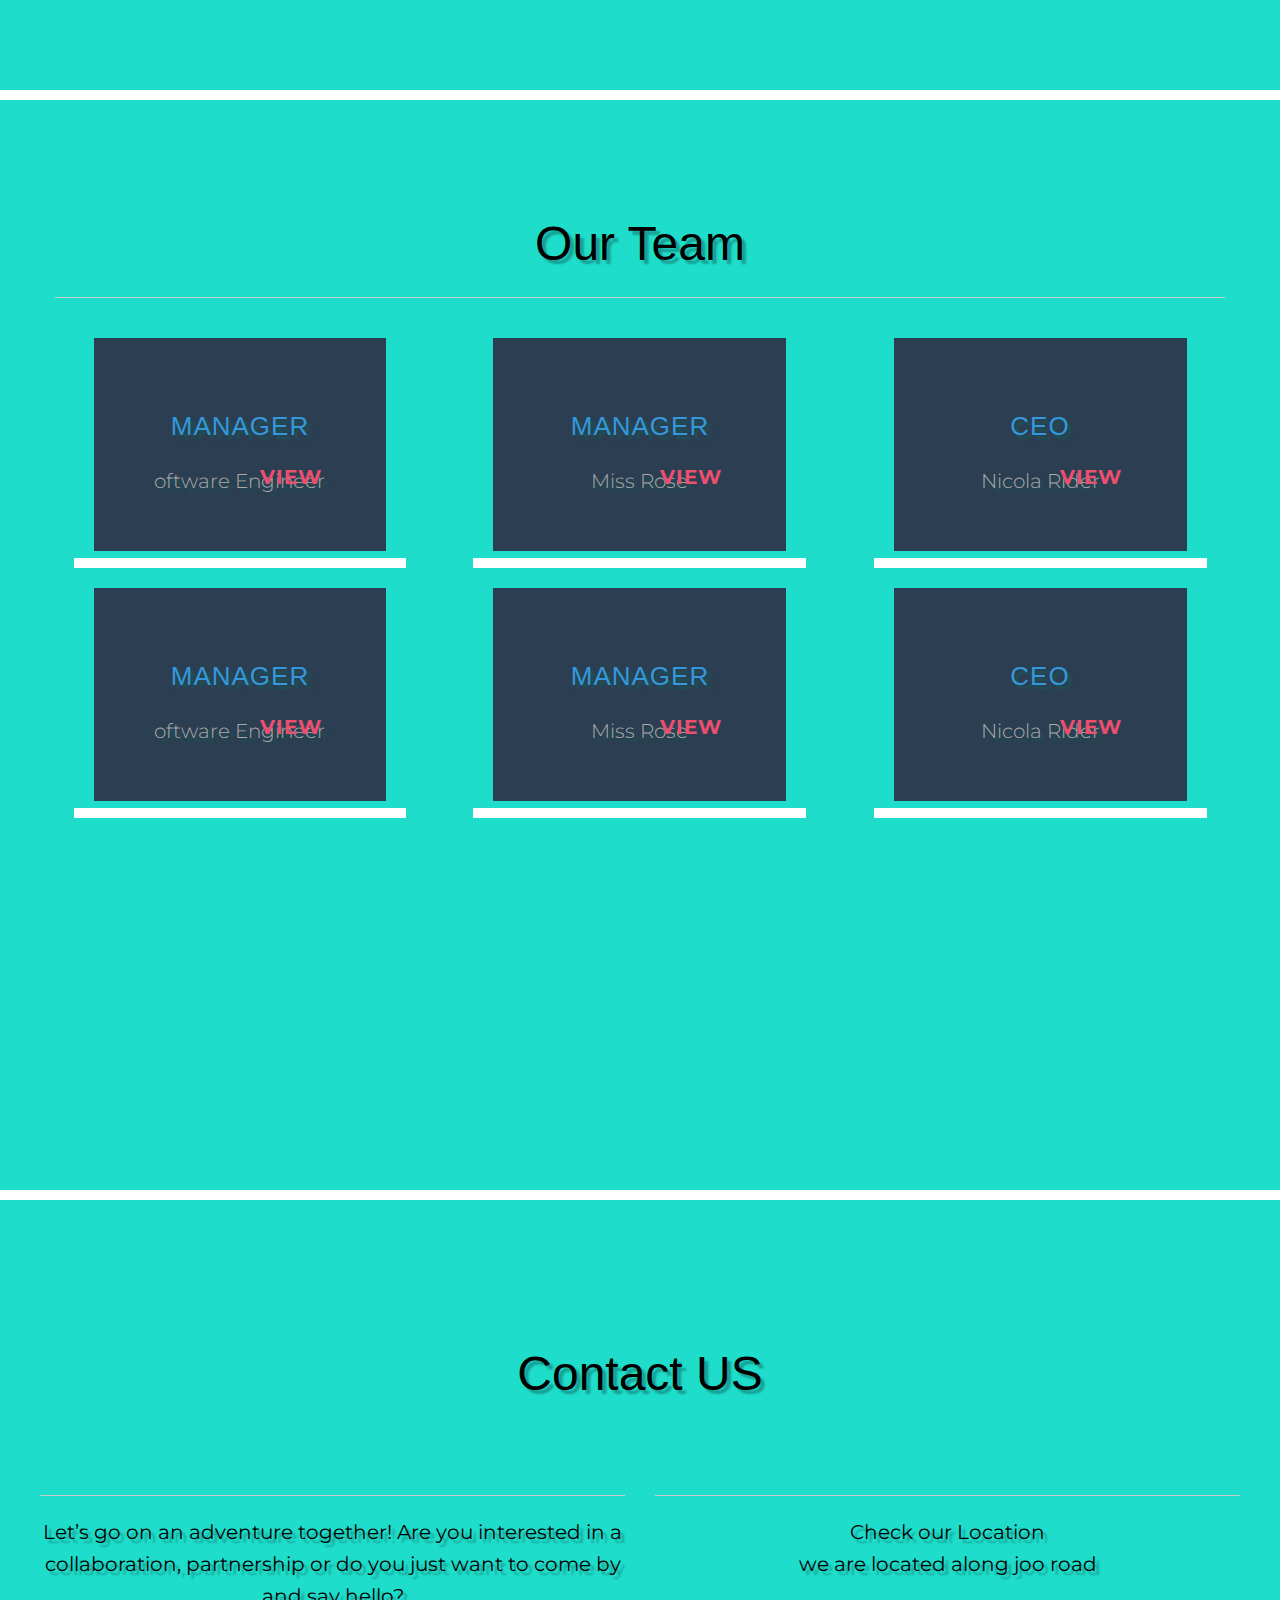
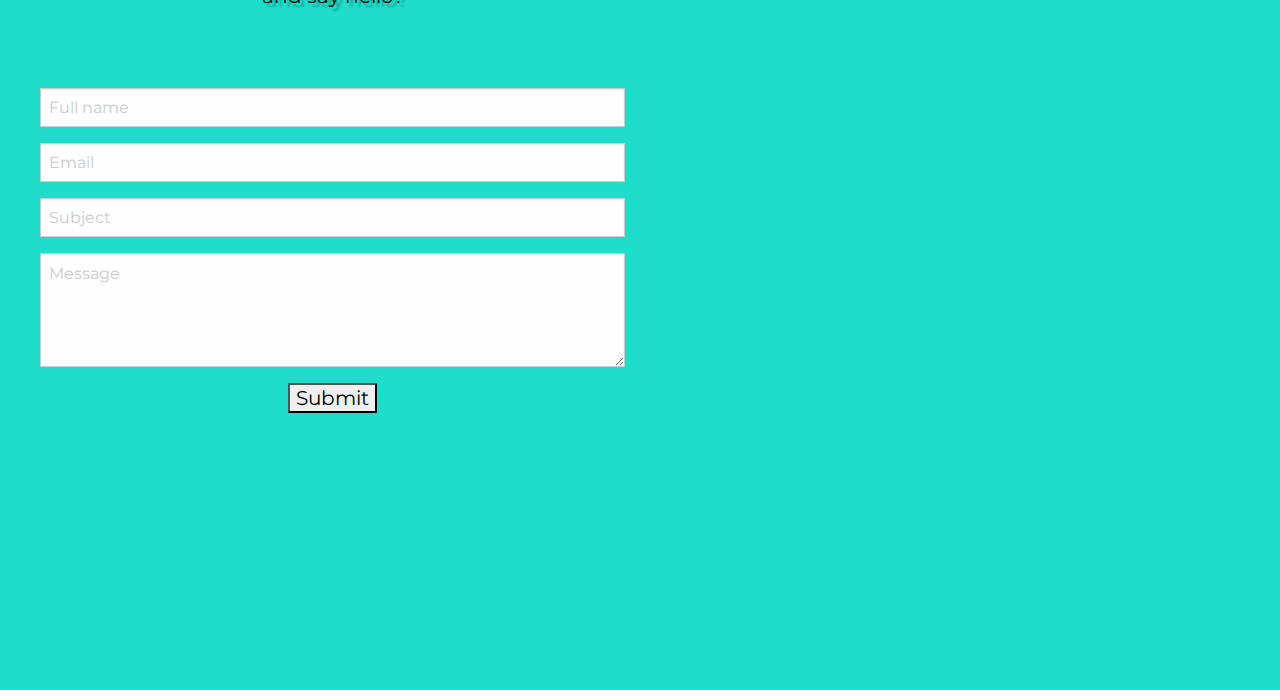
==== commit b9d0335a: "edited contact section" ====
--- a/index.html
+++ b/index.html
@@ -34,7 +34,7 @@
             <hr>
             <br>
             <div class="large-12 columns">
-                <br> <img src="images/comp.jpg"> </div>
+                <br> <img src="images/95cdfeef.jpg"> </div>
         </div>
     </section>
     <!--About us-->
@@ -366,7 +366,7 @@
               <br> <br> <hr>
             <p>Check our Location<br> we are located along joo road</p>
       <br> <br> <br>
-            <iframe src="https://www.google.com/maps/embed?pb=!1m10!1m8!1m3!1d15955.127757085427!2d36.7765536!3d-1.305961!3m2!1i1024!2i768!4f13.1!5e0!3m2!1sen!2ske!4v1469486560901" width="500" height="450" frameborder="0" style="border:0" allowfullscreen></iframe>
+            <iframe src="https://www.google.com/maps/embed?pb=!1m10!1m8!1m3!1d15955.127757085427!2d36.7765536!3d-1.305961!3m2!1i1024!2i768!4f13.1!5e0!3m2!1sen!2ske!4v1469486560901" width="550" height="280" frameborder="0" style="border:0" allowfullscreen></iframe>
         </div>
         </div>
         </div>
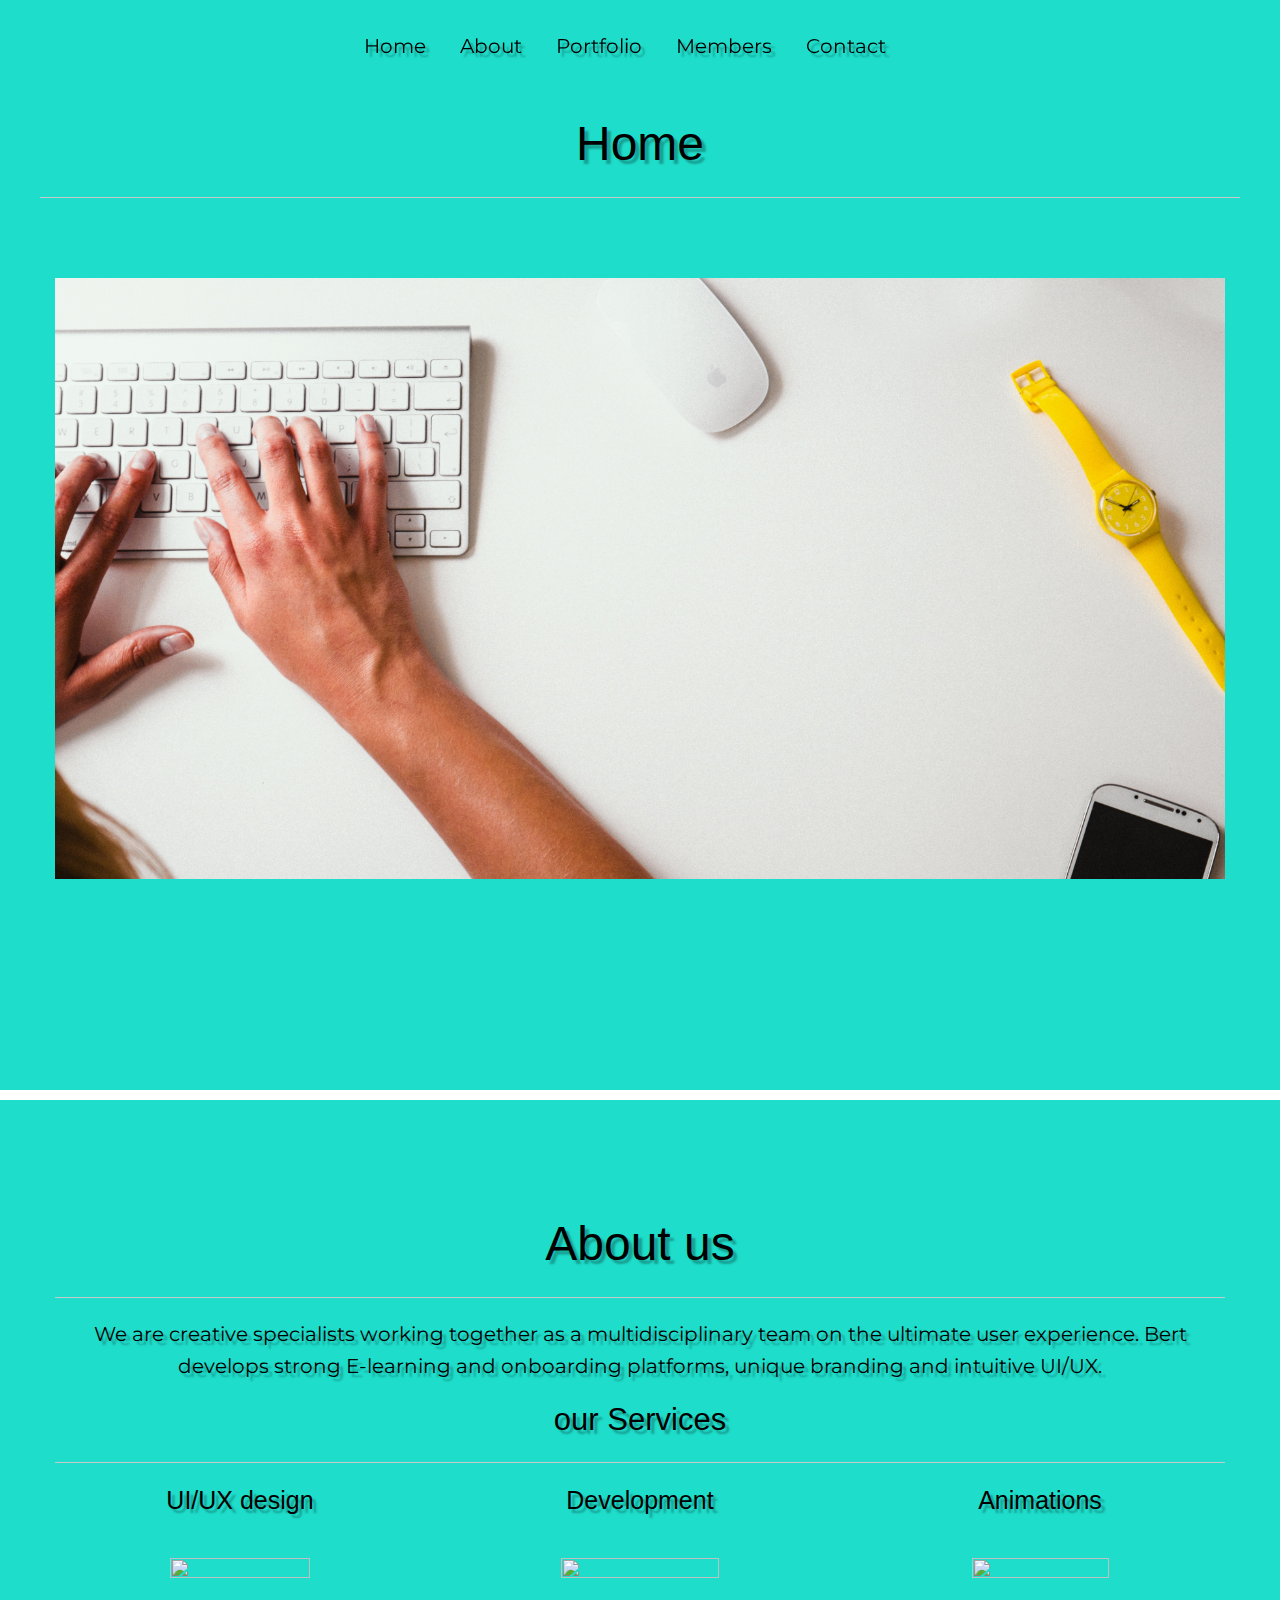
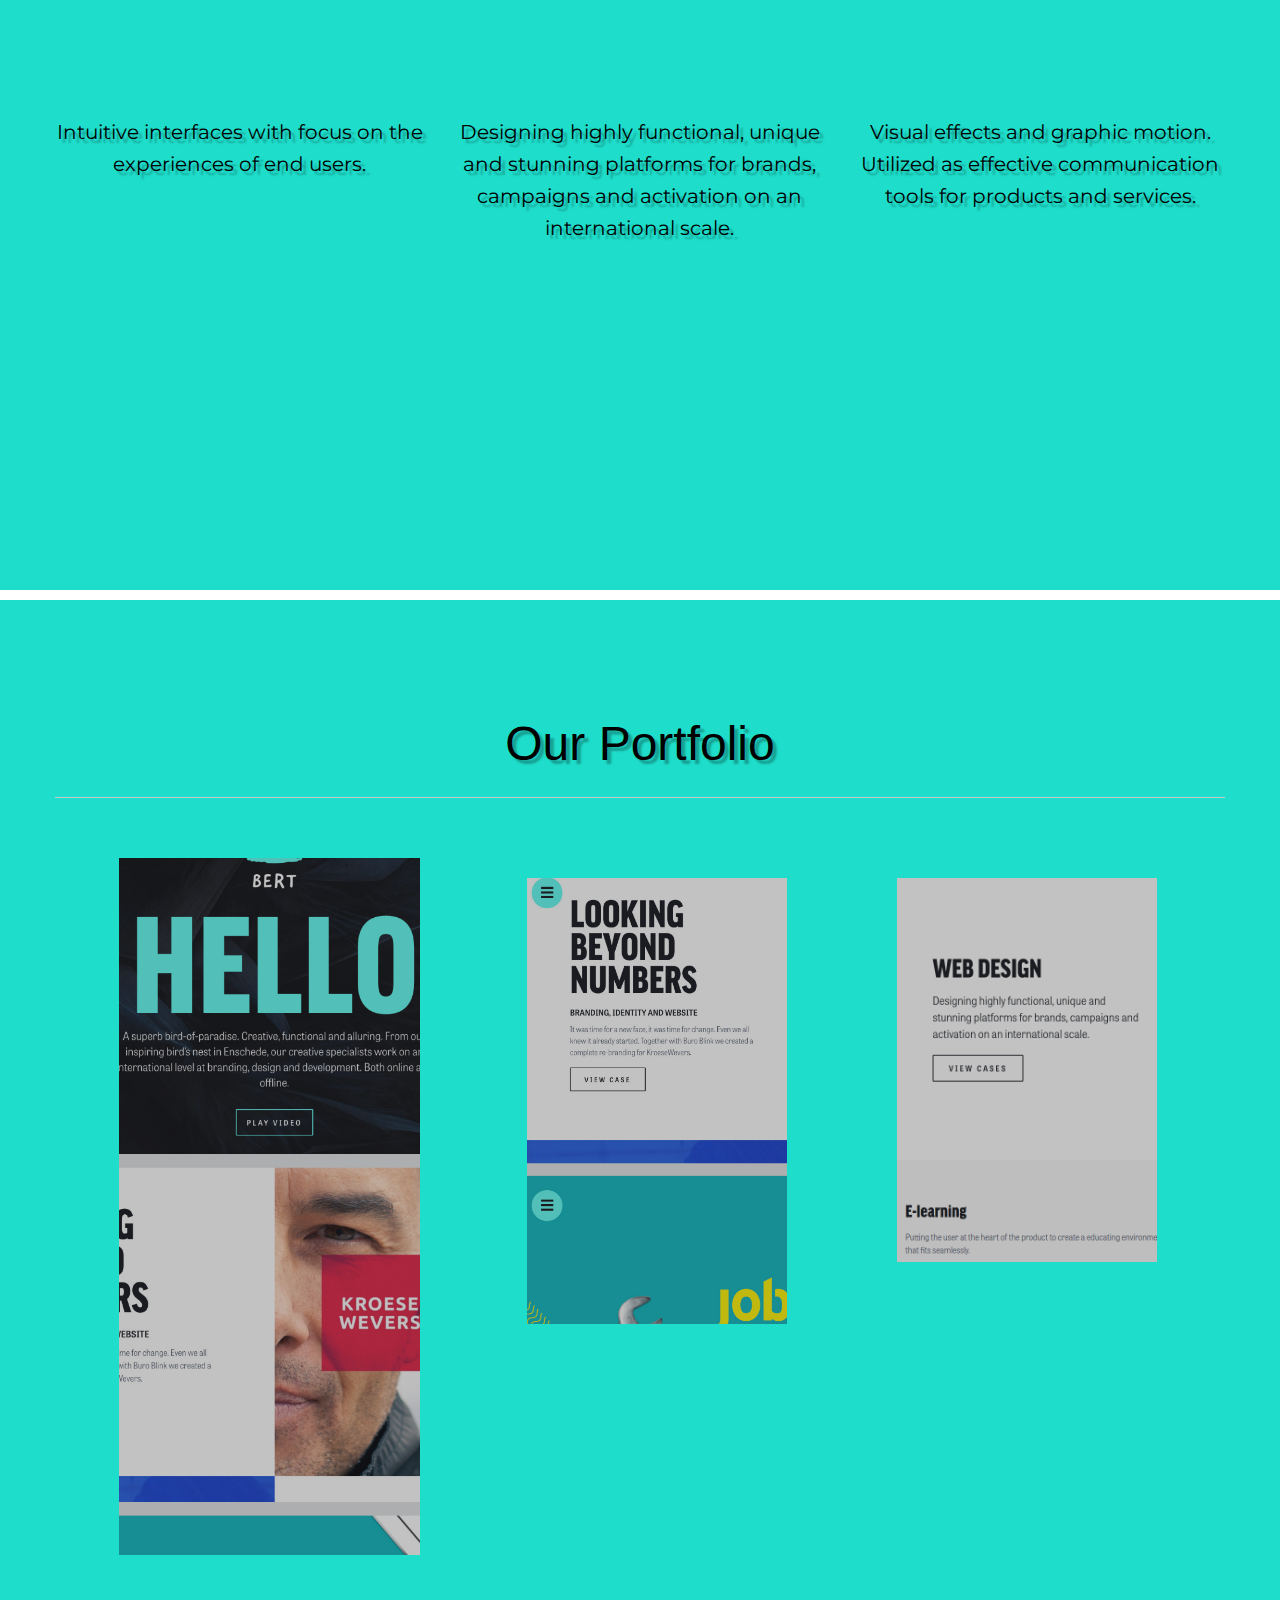
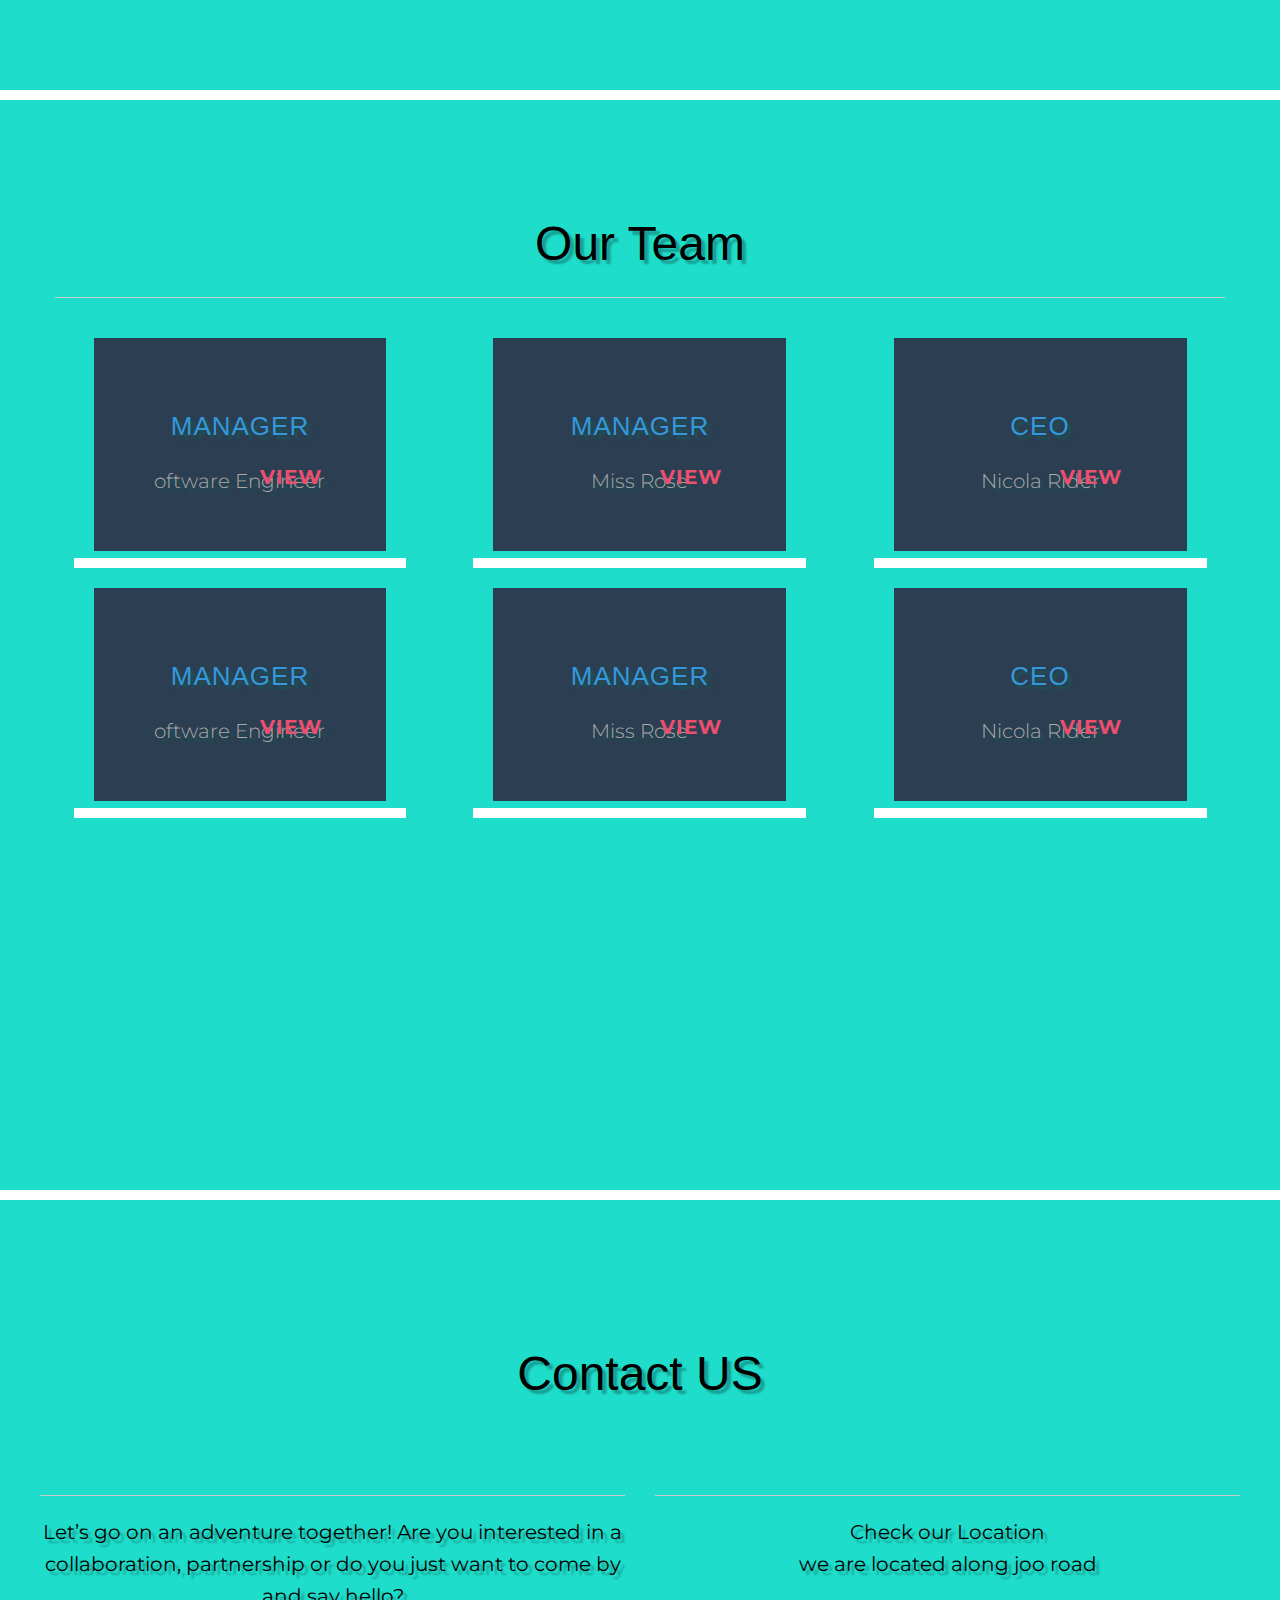
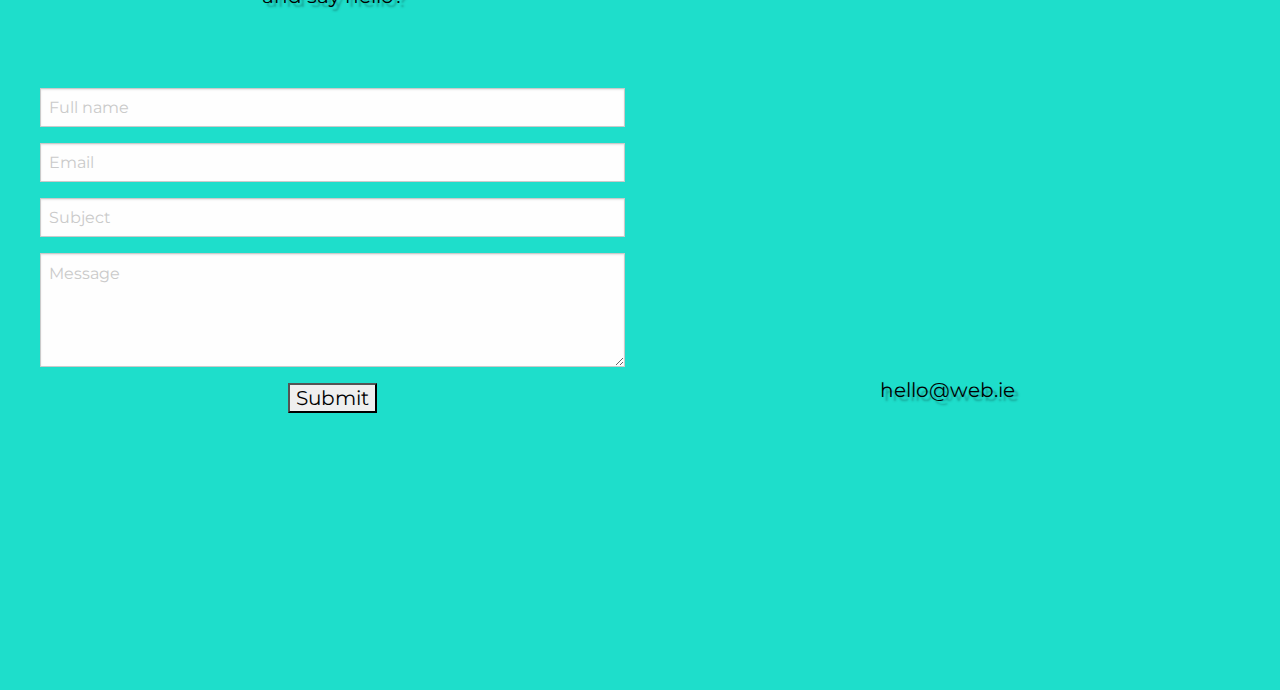
==== commit 8425e60f: "edited contact section" ====
--- a/index.html
+++ b/index.html
@@ -9,6 +9,7 @@
     <link rel="stylesheet" href="css/foundation.css">
     <link rel="stylesheet" href="css/app.css">
     <script src="js/modernizr.custom.js"></script>
+    <script src="https://use.fontawesome.com/dc8b713612.js"></script>
 </head>
 
 <body>
@@ -366,11 +367,17 @@
               <br> <br> <hr>
             <p>Check our Location<br> we are located along joo road</p>
       <br> <br> <br>
-            <iframe src="https://www.google.com/maps/embed?pb=!1m10!1m8!1m3!1d15955.127757085427!2d36.7765536!3d-1.305961!3m2!1i1024!2i768!4f13.1!5e0!3m2!1sen!2ske!4v1469486560901" width="550" height="280" frameborder="0" style="border:0" allowfullscreen></iframe>
-        </div>
-        </div>
-        </div>
-    </section>
+            <iframe src="https://www.google.com/maps/embed?pb=!1m10!1m8!1m3!1d15955.127757085427!2d36.7765536!3d-1.305961!3m2!1i1024!2i768!4f13.1!5e0!3m2!1sen!2ske!4v1469486560901" width="590" height="280" frameborder="0" style="border:0" allowfullscreen></iframe>
+            <i class="fa fa-facebook-official" aria-hidden="true"></i>
+            <i class="fa fa-twitter" aria-hidden="true"></i>
+            <i class="fa fa-google-plus" aria-hidden="true"></i>
+            <i class="fa fa-instagram" aria-hidden="true"></i>
+            <i class="fa fa-snapchat-square" aria-hidden="true"></i>
+            <p><a href="mailto:hello@web.ie">hello@web.ie</a></p>
+        </div>
+        </div>
+        </div>
+            </section>
     <script src="//ajax.googleapis.com/ajax/libs/jquery/1.10.2/jquery.min.js"></script>
     <script src="js/vendor/jquery.js"></script>
     <script src="js/vendor/what-input.js"></script>
